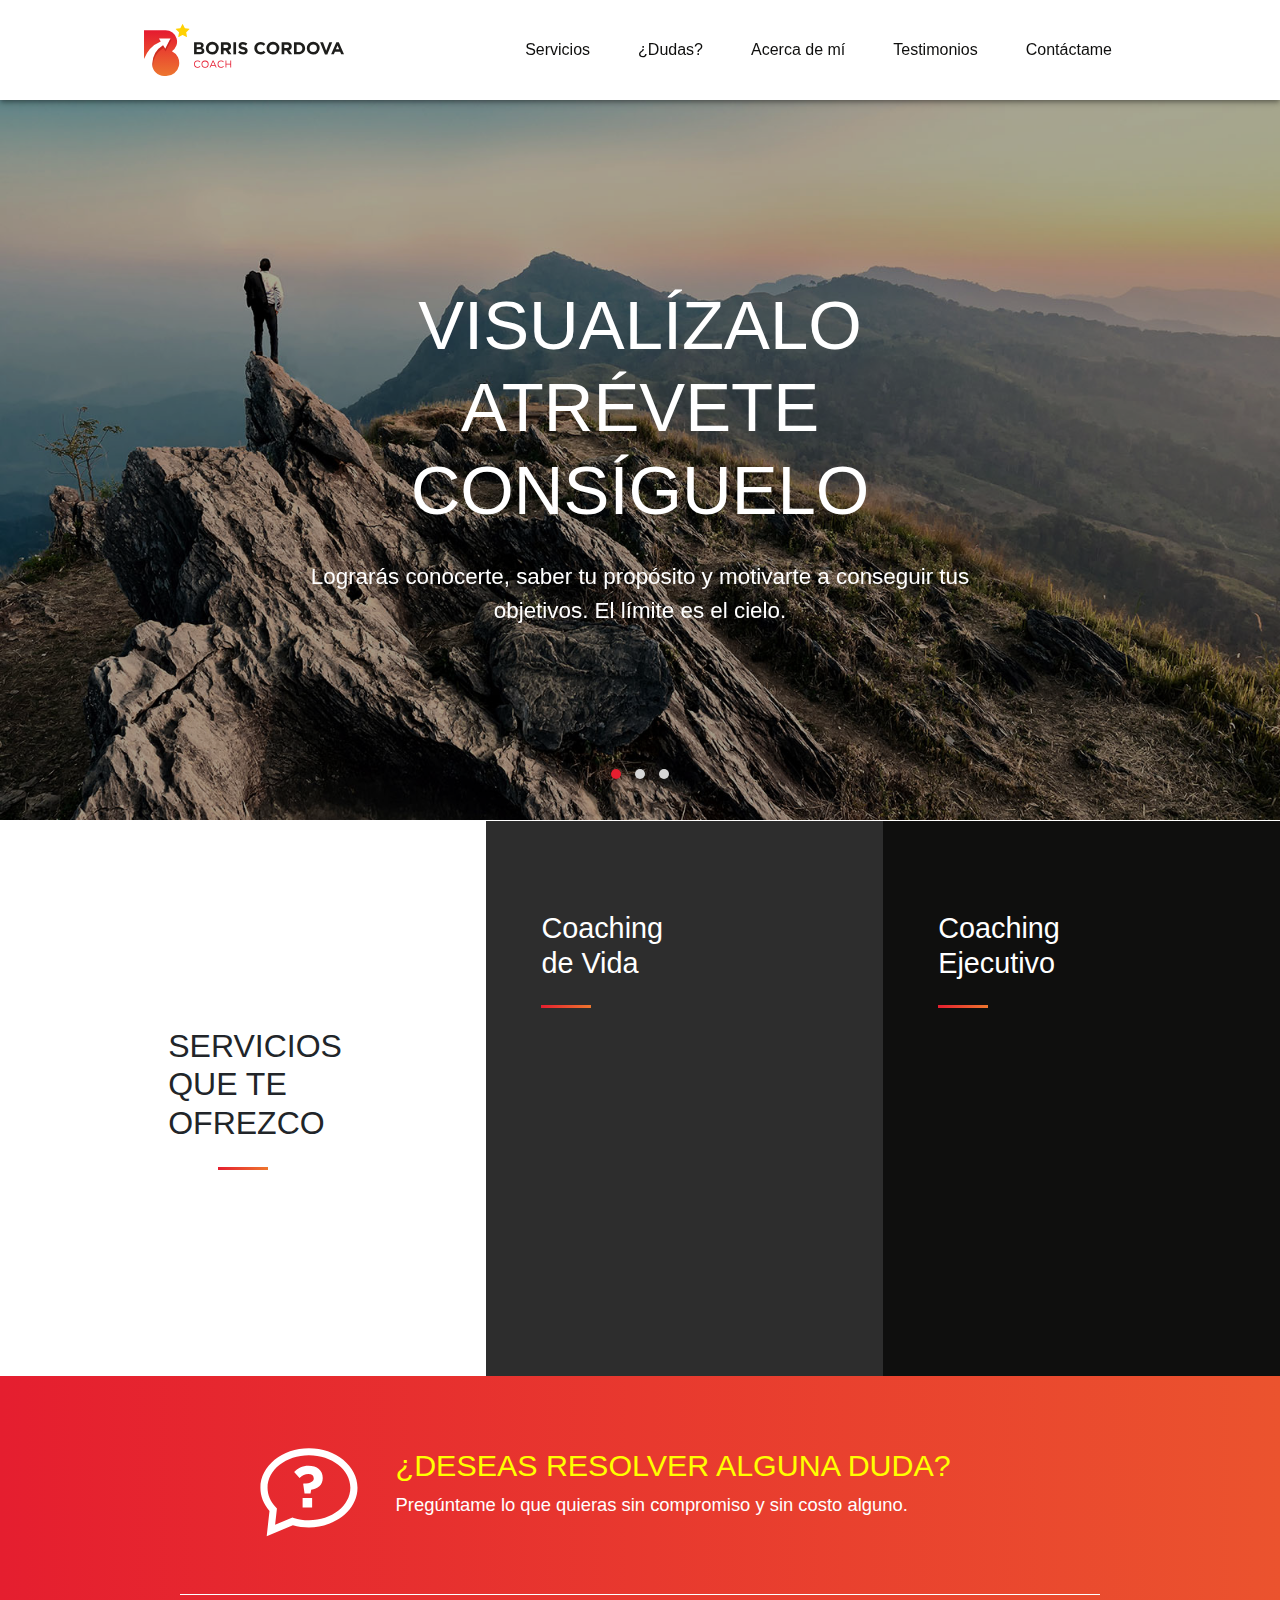
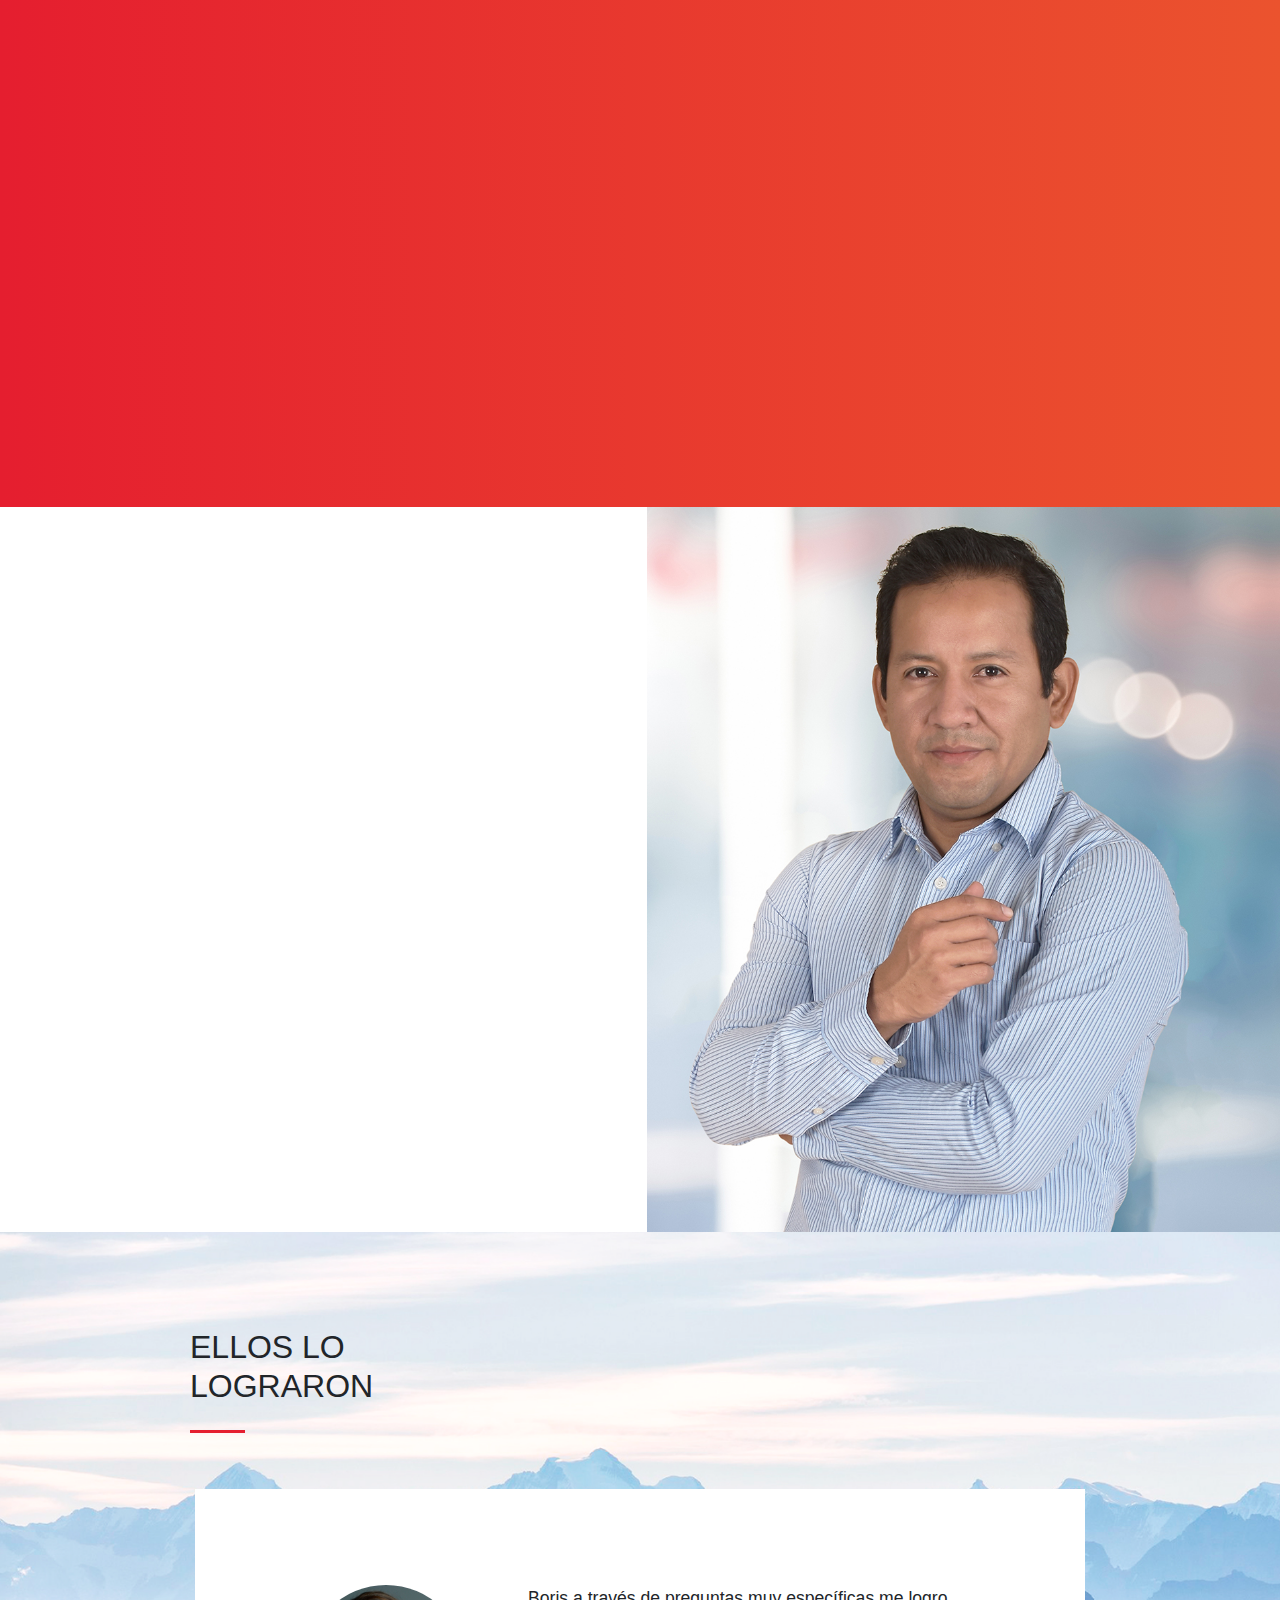
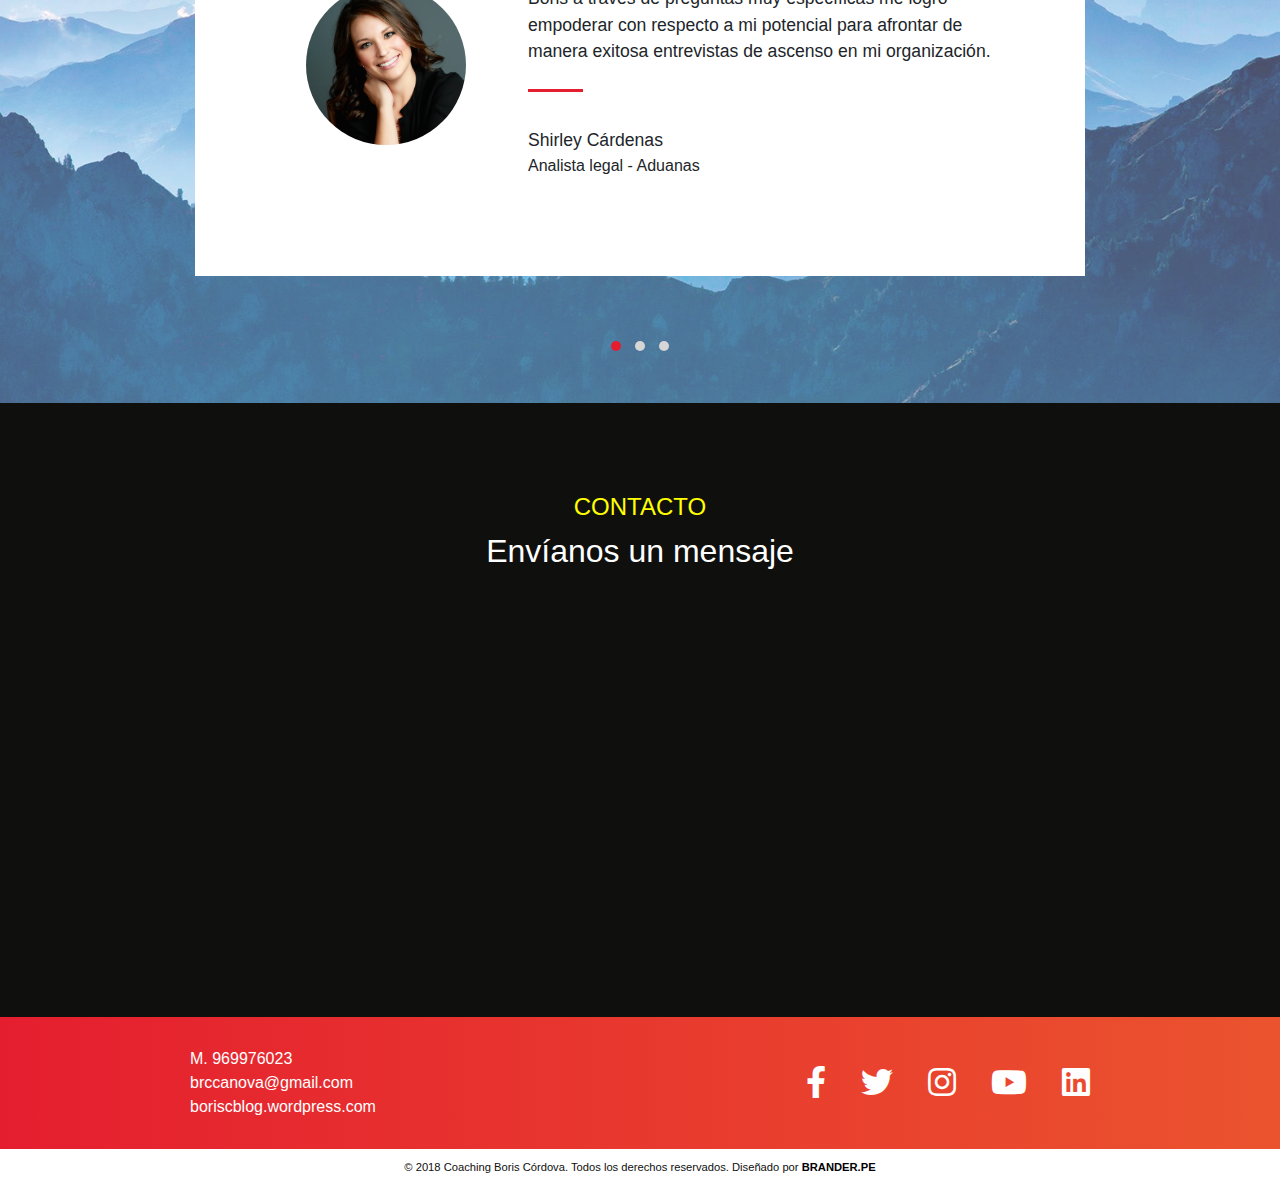
==== index.html @ 33c9b5c5 "Versión inicial" ====
<!DOCTYPE html>
<html lang="es">
<head>
  <meta charset="UTF-8">
  <meta name="viewport" content="width=device-width, initial-scale=1">
  <meta name="author" content="Jorge Luis Vásquez">
  <meta name="description" content="Coaching Personal para potenciar habilidades personales y competencias profesionales" />
  <title>Boris Córdova | Coaching Personal</title>
  <link rel="icon" href="assets/images/icon.png" type="image" sizes="16x16">

  <meta property="og:title" content="Boris Córdova | Coaching Personal">
  <meta property="og:description" content="example description">
  <meta property="og:image" content="https://buscagol.com/public/images/img-social.png">
  <meta property="og:url" content="https://buscagol.com">
  <meta name="twitter:card" content="summary_large_image">
  <meta property="og:site_name" content="Boris Córdova">
  <meta name="twitter:image:alt" content="Plataforma de reservas y administración de establecimientos deportivos Buscagol">

  <link rel="stylesheet" href="assets/bootstrap-4.1.3/css/bootstrap.min.css" rel="stylesheet">
  <link rel="stylesheet" href="https://use.fontawesome.com/releases/v5.4.1/css/all.css">
  <link rel="stylesheet" href="assets/owl-carousel/owl.carousel.min.css">
  <link rel="stylesheet" href="assets/owl-carousel/owl.theme.default.min.css">
  <link rel="stylesheet" href="assets/animate.css">
  <link rel="stylesheet" href="assets/styles.css" rel="stylesheet">
</head>
<body>
  <nav id="menu" class="navbar fixed-top navbar-expand-lg navbar-light">
    <img class="logo" src="assets/images/logo.svg" alt="Boris Córdoba logotipo">
    <button class="navbar-toggler" type="button" data-toggle="collapse" data-target="#navbarSupportedContent" aria-controls="navbarSupportedContent" aria-expanded="false" aria-label="Toggle navigation">
      <div class="nav-ibtn">
        <div class="navicon"></div>
      </div>
    </button>
    <div class="collapse navbar-collapse" id="navbarSupportedContent">
      <ul class="navbar-nav ml-auto">
        <li class="nav-item">
          <a class="nav-link" href="#servicios">Servicios</a>
        </li>
        <li class="nav-item">
          <a class="nav-link" href="#dudas">¿Dudas?</a>
        </li>
        <li class="nav-item">
          <a class="nav-link" href="#acercade">Acerca de mí</a>
        </li>
        <li class="nav-item">
          <a class="nav-link" href="#testimonios">Testimonios</a>
        </li>
        <li class="nav-item">
          <a class="nav-link" href="#contactame">Contáctame</a>
        </li>
      </ul>
    </div>
  </nav>

  <section id="cover">
    <div id="slider" class="owl-carousel owl-theme">
      <div class="item">
        <img src="assets/images/portada_1.jpg" alt="">
        <div class="stext">
          <h1 data-animation-in="slideInDown" data-animation-out="animate-out slideOutUp">VISUALÍZALO
          ATRÉVETE
        CONSÍGUELO</h1>
          <p data-animation-in="slideInRight" data-animation-out="animate-out fadeOut">Lograrás conocerte, saber tu propósito y motivarte a conseguir tus objetivos. El límite es el cielo.</p>
        </div>
      </div>
      <div class="item">
        <img src="assets/images/portada_2.jpg" alt="">
        <div class="stext">
          <h1 data-animation-in="slideInDown" data-animation-out="animate-out slideOutUp">CONÓCETE A TI, DESCUBRE DE LO QUE ERES CAPAZ</h1>
          <p data-animation-in="slideInRight" data-animation-out="animate-out fadeOut">No es quien seas en el interior, son tus actos los que te definen.</p>
        </div>
      </div>
      <div class="item">
        <img src="assets/images/portada_3.jpg" alt="">
        <div class="stext">
          <h1 data-animation-in="slideInDown" data-animation-out="animate-out slideOutUp">DESCUBRE TU SENTIDO Y TODO SERÁ POSIBLE</h1>
          <p data-animation-in="slideInRight" data-animation-out="animate-out fadeOut">Deja de vivir en sueños, deja de vivir en "algún día" y empieza a lograrlo.</p>
        </div>
      </div>
    </div>
  </section>

  <section id="servicios">
    <div class="row services">
      <div class="subsec">
        <h1>SERVICIOS QUE TE OFREZCO</h1>
      </div>
      <div class="subsec bak-gray">
        <h2 class="wow fadeInRight animated" data-wow-delay=".2s">Coaching de Vida</h1>
        <p class="wow fadeIn animated" data-wow-duration="1.2s" data-wow-delay="1.6s">Potenciar tus habilidades personales o el logro de tus objetivos. Hablar con la persona que nos cuesta. Bajar de peso. Iniciar un emprendimiento. Organizarnos mejor. Comunicarnos mejor. Perder el miedo hablar en público. Charlas en temas de coach. Talleres motivacionales.Ponencias de management personal.</p>
      </div>
      <div class="subsec bak-dark">
        <h2 class="wow fadeInRight animated" data-wow-delay=".6s">Coaching Ejecutivo</h1>
        <p class="wow fadeIn animated" data-wow-duration="1.2s" data-wow-delay="1.6s">Potenciar nuestras competencias para lograr ascensos. Conseguir clientes. Iniciar emprendimientos. Mejorar la productividad personal. Charlas en temas de coach. Ponencias de management personal. Talleres motivacionales.</p>
      </div>
    </div>
  </section>

  <section id="dudas">
    <div class="container">
      <div class="sec-header">
        <img src="assets/images/question.svg" alt="question icon">
        <div>
          <h1>¿DESEAS RESOLVER ALGUNA DUDA?</h1>
          <p>Pregúntame lo que quieras sin compromiso y sin costo alguno.</p>
        </div>
      </div>
      <div class="row">
        <div class="col-md-6 col-sm-12 mb-sec wow flipInY animated" data-wow-duration="1.2s" data-wow-delay=".2s">
          <h2>Coaching <span>de Vida</span></h1>
          <div class="text-cont">
            <p>¿Qué objetivos se me están dificultando alcanzar? ¿Cómo el coaching me ayudará a lograrlos?</p>
            <p>¿Sabes cuál es tu propósito? ¿Felicidad y sentido de vida son lo mismo?</p>
            <p>¿Como descubrir mis fortalezas y aprender a usarlas a mi favor?</p>
          </div>
        </div>
        <div class="col-md-6 col-sm-12 pl-sec wow flipInY animated" data-wow-duration="1.2s" data-wow-delay=".6s">
          <h2>Coaching <span>Ejecutivo</span></h1>
          <div class="text-cont">
            <p>¿Estoy en el puesto correcto? ¿Es hora de cambiar de trabajo?</p>
            <p>¿Ser emprendedor es mi opción? Que puedes hacer para lograrlo.</p>
            <p>¿Que limita mi crecimiento? Logra desarrollarte.</p>
          </div>
        </div>
      </div>
    </div>
  </section>

  <section id="acercade">
    <div class="p-info">
      <div class="i-cont">
        <h2 class="wow fadeInRight animated" data-wow-delay=".2s">ACERCA DE MI</h1>
        <p class="wow fadeIn animated" data-wow-duration="1.2s" data-wow-delay="1s">Magíster y psicólogo, especialista en gestión humana. Coach certificado por la Internacional Association of coaching institutes (ICI) y por la Asociación Peruana de Coaching (APCO). Manejo de herramientas de programación neurolinguistica, en procesos de coach de vida (personas) y coaching ejecutivo (empresas). Con 10 años de experiencia gestionando personas y 4 años como formador y consultor, mi principal fortaleza es lograr empoderar a las personas para que se hagan responsables de gestionar sus fortalezas.</p>
        <button class="btn btn-color wow fadeIn animated" data-wow-duration="1.2s" data-wow-delay="1s">Coaching Boris Córdova</button>
      </div>
    </div>
    <div class="p-image">
      <img src="assets/images/boris_cordova.jpg" alt="Boris Córdoba">
    </div>
  </section>

  <section id="testimonios">
    <div class="t-title">
      <h1>ELLOS LO LOGRARON</h1>
    </div>
    <div class="t-cont">
      <div id="clients" class="owl-carousel owl-theme">
        <div class="item">
          <div class="col-md-4">
            <img src="assets/images/shirley-cardenas.png" alt="client 1">
          </div>
          <div class="col-md-8">
            <p class="description">Boris a través de preguntas muy específicas me logro empoderar con respecto a mi potencial para afrontar de manera exitosa entrevistas de ascenso en mi organización.</p>
            <p class="name">Shirley Cárdenas</p>
            <span>Analista legal - Aduanas</span>
          </div>
        </div>
        <div class="item">
          <div class="col-md-4">
            <img src="assets/images/hugo-rojas.png" alt="client 2">
          </div>
          <div class="col-md-8">
            <p class="description">Boris logró a través de herramientas muy específicas desbloquear mi potencial de desempeño. Logré en poco tiempo mejorar el clima laboral de mi área, mis indicadores de desempeño lo que me dio estabilidad y la posibilidad de ascender en mi empresa.</p>
            <p class="name">Hugo Rojas</p>
            <span>Jefe de Almacén - Promart</span>
          </div>
        </div>
        <div class="item">
          <div class="col-md-4">
            <img src="assets/images/lucero-flores.png" alt="client 3">
          </div>
          <div class="col-md-8">
            <p class="description">Boris me ayudó a continuar con mi vida en un momento que estaba detenida y en la que ya no encontraba un sentido. Ahora soy una persona realizada y satisfecha con lo que vive y con lo que logra.</p>
            <p class="name">Lucero Flores</p>
            <span>Cliente de coaching</span>
          </div>
        </div>
      </div>
    </div>
  </section>

  <section id="contactame">
    <div class="container">
      <h1>CONTACTO</h1>
      <p class="subtitle">Envíanos un mensaje</p>
      <form id="contactForm" autocomplete="off" class="wow flipInY animated" data-wow-duration="1.2s" data-wow-delay=".2s">
        <div class="row">
          <div class="col-md-6 col-sm-12">
            <div class="form-group">
              <input type="email" class="form-control" id="names" name="names" placeholder="Nombres">
            </div>
          </div>
          <div class="col-md-6 col-sm-12">
            <div class="form-group">
              <input type="email" class="form-control" id="email" name="email" placeholder="Correo">
            </div>
          </div>
          <div class="col-md-12">
            <div class="form-group">
              <textarea class="form-control" id="message" placeholder="Mensaje" rows="3"></textarea>
            </div>
          </div>
          <div class="col-sm-12 form-footer">
            <button type="submit" class="btn btn-color baction">Enviar</button>
          </div>
        </div>
      </form>
    </div>
  </section>

  <footer class="footer">
    <div class="container">
      <div class="row">
        <div class="col-md-6 col-sm-12 f-info">
          <p>M. <a href="tel:+51969976023">969976023</a></p>
          <p><a href="mailto:brccanova@gmail.com">brccanova@gmail.com</a></p>
          <p><a href="https://boriscblog.wordpress.com/">boriscblog.wordpress.com</a></p>
        </div>
        <div class="col-md-6 col-sm-12 scont">
          <ul class="f-social">
            <li class="baction"><a href="https://www.facebook.com/Coach-Boris-Cordova-342481046324899/?modal=admin_todo_tour"><i class="fab fa-facebook-f"></i></a></li>
            <li class="baction"><a href=""><i class="fab fa-twitter"></i></a></li>
            <li class="baction"><a href=""><i class="fab fa-instagram"></i></a></li>
            <li class="baction"><a href="https://www.youtube.com/user/brccanova"><i class="fab fa-youtube"></i></a></li>
            <li class="baction"><a href="http://linkedin.com/in/boriscc"><i class="fab fa-linkedin"></i></a></li>
          </ul>
        </div>
      </div>
    </div>
    <div class="copyright">
      <span>© 2018 Coaching Boris Córdova. Todos los derechos reservados. Diseñado por <a href="https://www.facebook.com/brander.pe/?ref=bookmarks">BRANDER.PE</a></span>
    </div>
  </footer>
    
  <script src="assets/jquery-3.3.1.min.js"></script>
  <script src="assets/bootstrap-4.1.3/js/bootstrap.min.js"></script>
  <script src="assets/owl-carousel/owl.carousel.min.js"></script>
  <script src="assets/wow/wow.min.js"></script>
  <script src="assets/main.js"></script>
</body>
</html>
---- assets/styles.css ----
:root {
  --primary: #e51e2f;
  --secundary: #eb532e;
  --emphasis: #ffff00;
  --gray: #2d2d2d;
  --dark: #0f0f0e;
}

body {
	position: relative;
}

button:focus {
	outline: none;
}

.btn:focus {
	box-shadow: none;
}

.navbar {
	padding: 1.5em 1.5em;
	background-color: #FFF;
	-webkit-box-shadow: 0 4px 5px 0 rgba(0,0,0,0.14), 0 1px 10px 0 rgba(0,0,0,0.12), 0 2px 4px -1px rgba(0,0,0,0.3);
    box-shadow: 0 4px 5px 0 rgba(0,0,0,0.14), 0 1px 10px 0 rgba(0,0,0,0.12), 0 2px 4px -1px rgba(0,0,0,0.3);
}

.navbar .logo {
	width: 130px;
	height: auto;
}

.navbar-nav {
	margin-top: 1em;
	text-align: center;
}

.navbar-light .navbar-nav .nav-link {
    color: var(--dark);
}

.navbar-light .navbar-nav .nav-link:hover,
.navbar-light .navbar-nav .nav-link.active {
	color: var(--primary);
}

.nav-link {
	padding: 1rem;
}

/* Menu icon */

.navbar-light .navbar-toggler {
	padding: 0;
	border-color: transparent;
}

.navbar-light .navbar-toggler:focus {
	outline: none;
}

.nav-ibtn {
	display: inline-block;
  	position: relative;
  	padding: 10px 0;
  	border-radius: 50%;
  	cursor: pointer;
  	user-select: none;
  	transition: 0.25s;
  	-webkit-transform: translateY(0.65);
	-moz-transform: translateY(0.65);
	-o-transform: translateY(0.65);
	transform: scale(0.65);
  	z-index: 110;
}

.nav-ibtn .navicon:before, .nav-ibtn .navicon:after {
  transition: 0.25s;
}
.nav-ibtn:hover {
  transition: 0.5s;
}
.nav-ibtn:hover .navicon:before, .nav-ibtn:hover .navicon:after {
  transition: 0.25s;
}
.nav-ibtn:hover .navicon:before {
  top: .825rem;
}
.nav-ibtn:hover .navicon:after {
  top: -.825rem;
}

.navicon {
  position: relative;
  width: 2.5em;
  height: .3125rem;
  background: #616161;
  transition: 0.5s;
}
.navicon:before, .navicon:after {
  display: block;
  content: "";
  height: .3125rem;
  width: 100%;
  background: #616161;
  position: absolute;
  transition: 0.5s 0.25s;
}
.navicon:before {
  top: .825rem;
}
.navicon:after {
  top: -.825rem;
}

.open:not(.steps) .navicon:before,
.open:not(.steps) .navicon:after {
  top: 0 !important;
}

.open .navicon:before,
.open .navicon:after {
  transition: 0.5s;
}

.open .navicon {
  background: transparent;
}

.open .navicon:before {
  transform: rotate(-45deg);
}

.open .navicon:after {
  transform: rotate(45deg);
}

.sec-title {
	text-align: center;
}

/* Slider */

#cover {
	margin-top: 5em;
}

#cover .owl-carousel .owl-stage {
	background-color: var(--dark);
}

.item > img {
    filter: brightness(65%);
}

.item > .stext {
    position: absolute;
    right: 15%;
    bottom: 21%;
    left: 15%;
    z-index: 10;
    padding-top: 20px;
    padding-bottom: 20px;
    color: #fff;
    text-align: center;
}

.item > .stext h1 {
	font-size: 1.7em;
	width: 250px;
	margin: 0 auto;
}

.item > .stext p {
	display: none;
}

/* Services */

.sec-title > h1 {
	padding: 0 2em;
	font-size: 1.8em;
}
.services {
    margin-right: 0;
    margin-left: 0;
}

.services .subsec {
	padding: 60px 40px;
}

.services > .subsec:nth-child(1) {
	width: 100%;
	padding: 40px;
}

.services > .subsec:nth-child(2) {
	width: 100%;
	color: #FFF;
	background-color: var(--gray);
}

.services > .subsec:nth-child(3) {
	width: 100%;
	color: #FFF;
	background-color: var(--dark);
}

.subsec h1 {
	font-size: 1.7em;
	text-align: center;
}

.subsec h2 {
	font-size: 1.5em;
	text-align: center;
}

.subsec h1:after,
.subsec h2:after {
	content: '';
	display: block;
	width: 55px;
	height: 3px;
	margin: 0 auto;
	margin-top: 25px;
	background-image: linear-gradient(to right, #e51e2f, #ee762e);
}

.subsec p {
	text-align: justify;
	margin-top: 35px;
}

/* questions */

#dudas {
	background-image: linear-gradient(to right, #e51e2f, #eb532e);
	color: #FFF;
}

#dudas .container {
	padding: 60px 40px;
}

.mb-sec {
	margin-bottom: 4.5em;
}

#dudas h2 {
	text-align: center;
	font-size: 1.5em;
	margin-bottom: 35px;
}

#dudas h2:after {
	content: '';
	display: block;
	width: 55px;
	height: 3px;
	margin: 0 auto;
	margin-top: 20px;
	background-color: var(--emphasis);
}

#dudas .sec-header {
	margin-bottom: 4.5em;
	align-items: center;
	justify-content: center;
}

#dudas .sec-header img {
	width: 110px;
	display: none;
}

#dudas .text-cont {
	text-align: justify;
}

#dudas .sec-header {
	display: flex;
    -ms-flex-wrap: wrap;
    flex-wrap: wrap;
}

#dudas .sec-header:after {
	content: '';
	display: block;
	width: 100%;
	height: 1px;
	margin: 0 auto;
	margin-top: 2em;
	background-color: #FFF;
}

#dudas .sec-header h1 {
	color: var(--emphasis);
	font-size: 1.7em;
	text-align: center;
}

#dudas .sec-header p{
	text-align: center;
}

/* About */

#acercade {
	display: block;
}

#acercade > div {
	width: 100%
}

.p-info {
	display: block;
	padding: 60px 40px;
	text-align: center;
}

.p-info h2 {
	font-size: 1.5em;
	margin-bottom: 1.5em;
}

.p-info h2:after {
    content: '';
    display: block;
    width: 55px;
    height: 3px;
    margin: 0 auto;
    margin-top: 25px;
    background-color: #e51e2f;
}

.p-info p {
	text-align: justify;
}

.btn-color {
	color: white;
	margin-top: 2em;
	border-radius: 0;
	background-image: linear-gradient(to right, #e51a2f, #ec652e);
	-webkit-box-shadow: 0 4px 5px 0 rgba(0,0,0,0.14), 0 1px 10px 0 rgba(0,0,0,0.12), 0 2px 4px -1px rgba(0,0,0,0.3);
    box-shadow: 0 4px 5px 0 rgba(0,0,0,0.14), 0 1px 10px 0 rgba(0,0,0,0.12), 0 2px 4px -1px rgba(0,0,0,0.3);
}

.p-image img{
	width: 100%;
	height: auto;
}

/* Testimonials */

#testimonios {
	background-image: url(images/fondo-testigos.png);
	background-size: cover;
}

#testimonios .t-title {
	max-width: 900px;
	margin: 0 auto;
}

#testimonios h1 {
	text-align: center;
	font-size: 1.5em;
	margin-bottom: 1.5em;
	padding-top: 2.5em;
}

#testimonios h1:after {
    content: '';
    display: block;
    width: 55px;
    height: 3px;
    margin: 0 auto;
    margin-top: 25px;
    background-color: #e51e2f;
}

#testimonios .t-cont{
	display: flex;
	max-width: 950px;
	padding: .5em 0 2.5em;
	margin: 0 10px;
}

#testimonios .owl-carousel .item {
	padding: 3em 2em;
	background-color: #FFF;
	text-align: center;
}

#testimonios .owl-carousel .item img {
	width: 150px;
	margin: 0 auto;
	border-radius: 50%;
	margin-bottom: 35px;
}

#testimonios .owl-carousel .item .description {
	text-align: justify;
	margin-bottom: 35px;
}

#testimonios .owl-carousel .item .name {
	font-weight: bold;
	margin-bottom: 0;
}

#testimonios .owl-carousel .item .description:after {
    content: '';
    display: block;
    width: 55px;
    height: 3px;
    margin: 0 auto;
    margin-top: 25px;
    background-color: #e51e2f;
}

.owl-theme .owl-dots .owl-dot.active span {
    background: var(--primary)
}

/* Contact */

#contactame {
	background-color: var(--dark);
	color: white;
}

#contactame .container {
	max-width: 900px;
	padding: 60px 40px;
}

#contactame h1 {
	color: var(--emphasis);
	font-size: 1.5em;
	text-align: center;
	margin-bottom: 15px;
}

#contactame .subtitle {
	text-align: center;
	font-size: 1.5em;
}

#contactForm {
	margin-top: 2em;
}

.form-footer {
	text-align: center;
}

.form-footer [type="submit"] {
	font-size: 1.2em;
	width: 150px;
}

.form-control {
  font-size: 1.1em;
  padding-left: 0;
  border: none;
  background-color: transparent;
  border-bottom: solid 1px #FFF;
  border-radius: 0;
  color: #FFF;
}

.form-control:focus {
  background-color: transparent;
  border-color: #BDBDBD;
  box-shadow: none;
  color: #FFF;
}

.form-group {
  margin-bottom: 1.5rem;
}

.form-group:after {
  content: "";
  display: block;
  width: 100%;
  height: 2px;
  margin-top: -1px;
  background: linear-gradient(to right, #e51e2f , #ee762e);
  -moz-transform: scaleX(0);
  -ms-transform: scaleX(0);
  -o-transform: scaleX(0);
  -webkit-transform: scaleX(0);
  transform: scaleX(0);
  -moz-transition: 0.25s ease-in;
  -o-transition: 0.25s ease-in;
  -webkit-transition: 0.25s ease-in;
  transition: 0.25s ease-in;
}

.form-group.focused:after {
  -moz-transform: scaleX(1);
  -ms-transform: scaleX(1);
  -o-transform: scaleX(1);
  -webkit-transform: scaleX(1);
  transform: scaleX(1);
}

.form-control::-webkit-input-placeholder { /* Chrome/Opera/Safari */
  color: #9E9E9E;
}

.form-control::-moz-placeholder { /* Firefox 19+ */
  color: #9E9E9E;
}

.form-control:-ms-input-placeholder { /* IE 10+ */
  color: #9E9E9E;
}

.form-control:-moz-placeholder { /* Firefox 18- */
  color: #9E9E9E;
}

.form-control::placeholder {
  color: #9E9E9E;
}

/* Footer */

.footer {
	background: linear-gradient(to right, #e51e2f , #eb532e);
	color: #FFF;
}

.footer .container {
	max-width: 900px;
}

.footer .f-info {
	text-align: center;
	padding: 30px 40px;
}

.f-info > p {
	margin-bottom: 0;
}

.f-info > p > a {
	color: #FFF;
}

.footer .f-social {
	margin: 0;
	padding: 0 30px 40px;
	list-style: none;
	display: flex;
	justify-content: center;
	font-size: 2em;
}

.f-social li {
	margin-left: 35px;
}

.f-social li > a {
	color: #FFF;
}

.f-social li:nth-child(1) {
	margin-left: 0;
}

.footer .copyright {
	background-color: #FFF;
	color: var(--dark);
	font-size: .7em;
	text-align: center;
	padding: 10px 40px;
}

.copyright a {
	font-weight: bold;
	color: #000;
}

/* baction */

.baction {
	transition: all .4s;
}

.baction[type="submit"]:hover {
	transform: scale(1.15);
}

.baction:hover {
	transform: scale(1.4);
}

/* Responsive */

@media (min-width: 768px) {
	.navbar {
		padding: 1.5em 3.5em;
	}

	.navbar-nav {
		text-align: right;
	}

	/* Slider */

	#cover .owl-theme .owl-nav.disabled+.owl-dots {
        position: relative;
	    margin-top: -56px;
	    padding-bottom: 30px;
	    z-index: 1000;
	}

	.item > .stext {
	    bottom: 24%;
	}

	.item > .stext h1 {
		font-size: 2.8em;
		width: 420px;
		margin-bottom: .4em;
	}

	.item > .stext p {
		display: block;
		width: 500px;
		font-size: 1.1em;
		margin:0 auto;
	}

	/* Services */

	.services .subsec {
	    margin-right: 0;
    	margin-left: 0;
    	padding: 90px 55px;
	}

	.services > .subsec:nth-child(1) {
		width: 100%;
		padding: 40px;
	}

	.services > .subsec:nth-child(2) {
		width: 50%;
	}

	.services > .subsec:nth-child(3) {
		width: 50%;
	}

	.subsec h1 {
		margin: 0 auto;
		font-size: 2em;
		text-align: center;
	}

	.subsec h2 {
		width: 140px;
		font-size: 1.8em;
		text-align: left;
	}

	.subsec h1:after {
		width: 50px;
		margin: 0 auto;
		margin-top: 25px;
	}

	.subsec h2:after {
		width: 50px;
		margin: 25px auto 0 0;
	}

	.subsec p {
		font-size: 1.05em;
	}

	/* Questions */

	.mb-sec {
		margin-bottom: 1em;
	}

	#dudas .container {
	    padding: 60px 110px;
	}

	#dudas .sec-header h1 {
		font-size: 1.9em;
	}

	#dudas .sec-header p{
		font-size: 1.15em;
	}

	.pl-sec {
		padding-left: 0;
	}

	#dudas h2 {
		text-align: left;
		font-size: 1.7em;
		max-width: 125px;
	}

	#dudas h2 > span {
		color: var(--emphasis);
	}

	#dudas h2:after {
		width: 48px;
		margin: 0;
		margin-top: 20px;
	}

	#dudas .sec-header {
		justify-content: flex-start;
	}

	#dudas .sec-header:after {
		margin-top: 3em;
	}

	#dudas .text-cont {
		max-width: 85%;
		font-size: 1.15em;
	}

	.pl-sec {
		padding-left: 2.5em;
		padding-right: 0;
	}

	/* testimonials*/

	#testimonios .t-cont{
		margin: 0 auto;
	}

	#testimonios h1 {
		text-align: left;
		font-size: 2em;
		width: 170px;
		padding-top: 3em;
	}

	#testimonios h1:after {
	    margin: 0;
	    margin-top: 25px;
	}

	#testimonios .owl-carousel .item {
		display: flex;
		padding: 6em 4em;
		text-align: left;
	}

	#testimonios .owl-carousel .item img {
		width: 160px;
	}

	#testimonios .owl-carousel .item .description {
		text-align: left;
		font-size: 1.1em;
	}

	#testimonios .owl-carousel .item .description:after {
	    margin: 0;
	    margin-top: 25px;
	}

	#testimonios .owl-carousel .item .name {
		font-size: 1.1em;
		font-weight: normal;
	}

	/* Contact */
	#contactame .container {
		padding: 90px 40px;
	}

	#contactame h1 {
		margin-bottom: 5px;
	}

	#contactame .subtitle {
		font-size: 2em;
	}

	#contactForm {
		margin-top: 5em;
	}

	.form-footer {
		text-align: right;
	}

	.form-control {
	  font-size: 1.25em;
	}

	/* footer */
	.footer .f-info {
		text-align: left;
		padding: 30px 0;
	}

	.footer .scont {
		display: flex;
		align-items: center;
		justify-content: flex-end;
		padding: 0;
	}

	.footer .f-social {
		padding: 0;
	}
}

@media (min-width: 992px) {
	.navbar {
		padding: 2em 7em;
	}
	
	.navbar .logo {
		width: 200px;
	}

	.navbar-nav {
		margin-top: 0;
		text-align: center;
	}

	.navbar-expand-lg .navbar-nav .nav-link {
	    padding-right: 1rem;
	    padding-left: 1rem;
	}

	.nav-link {
	    padding: .5rem 1rem;
	}

	/*Slider*/

	#cover {
		margin-top: 6.25em;
	}

	.item > .stext {
	    bottom: 24%;
	}

	.item > .stext h1 {
		font-size: 4.3em;
		width: 700px;
		margin-bottom: .4em;
	}

	.item > .stext p {
		width: 700px;
		font-size: 1.4em;
	}

	/* Services */

	.subsec h1 {
		width: 150px;
		text-align: left;
	}

	.services > .subsec:nth-child(1) {
	    display: flex;
	    align-items: center;
	    justify-content: center;
		width: 38%;
	}

	.services > .subsec:nth-child(2) {
		width: 31%;
	}

	.services > .subsec:nth-child(3) {
		width: 31%;
	}

	/* Questions */
	
	#dudas .text-cont {
		max-width: 78%;
		font-size: 1.15em;
	}

	.pl-sec {
		padding-left: 4em;
	}

	#dudas .sec-header img {
		display: block;
		margin-right: 2em;
		margin-left: 8%;
	}

	#dudas .sec-header h1 {
		text-align: left;
	}

	#dudas .sec-header p{
		text-align: left;
	}

	/* About */
	#acercade {
		display: flex;
	}

	#acercade > div {
		width: 60%
	}

	.p-info {
		display: flex;
		justify-content: flex-end;
		align-items: center;
		text-align: left;
	}

	.i-cont {
		width: 70%;
	}

	.p-info h2 {
		font-size: 2em;
		max-width: 120px;
	}

	.p-info h2:after {
	    margin: 0;
	    margin-top: 25px;
	}

	.p-info p {
		text-align: left;
		font-size: 1.1em;
		margin-right: 2em;
	}

	.p-image {
		overflow: hidden;
	}

	.p-image img{
		width: auto;
		height: 725px;
	}
}

@media (min-width: 1200px) {
	.navbar {
		padding: 1.5em 9em;
	}

	.navbar-expand-lg .navbar-nav .nav-link {
	    padding-right: 1.5rem;
	    padding-left: 1.5rem;
	}

	/* Slider */

	.item > .stext {
	    bottom: 24%;
	}
}
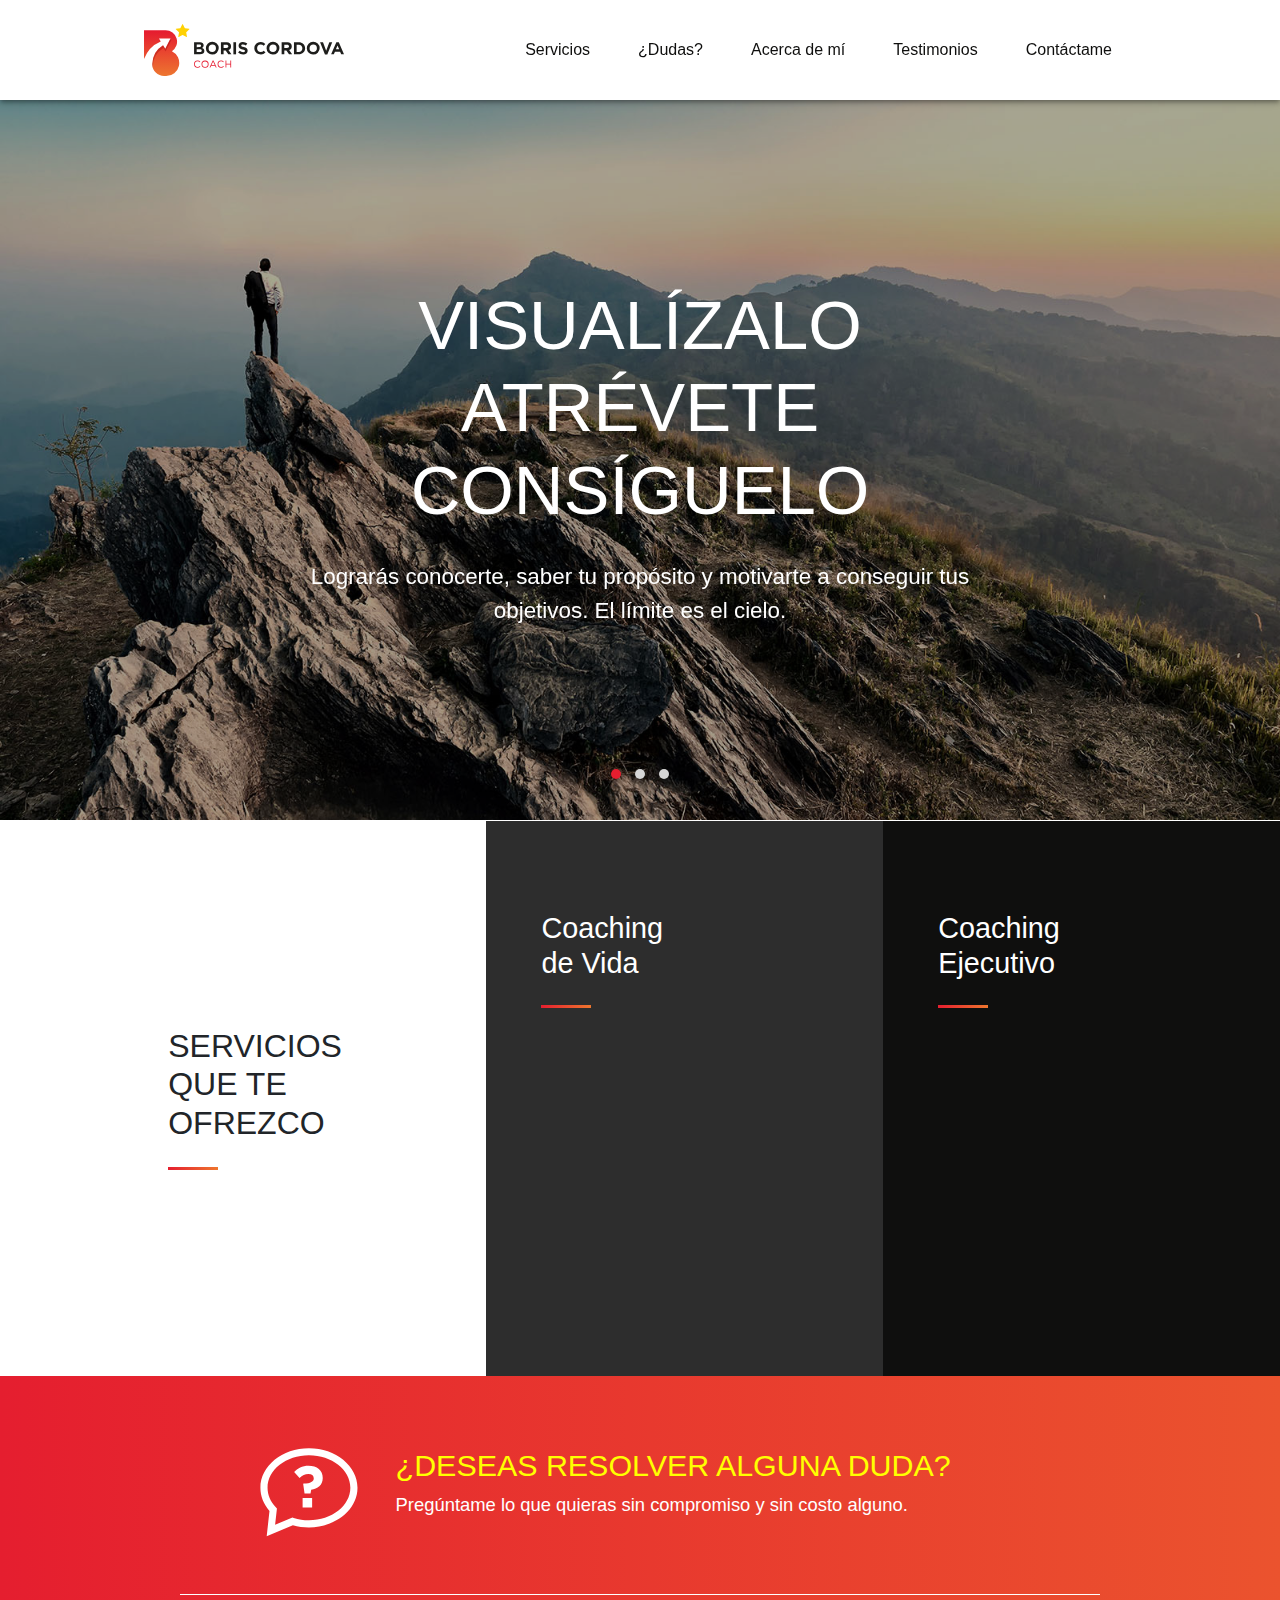
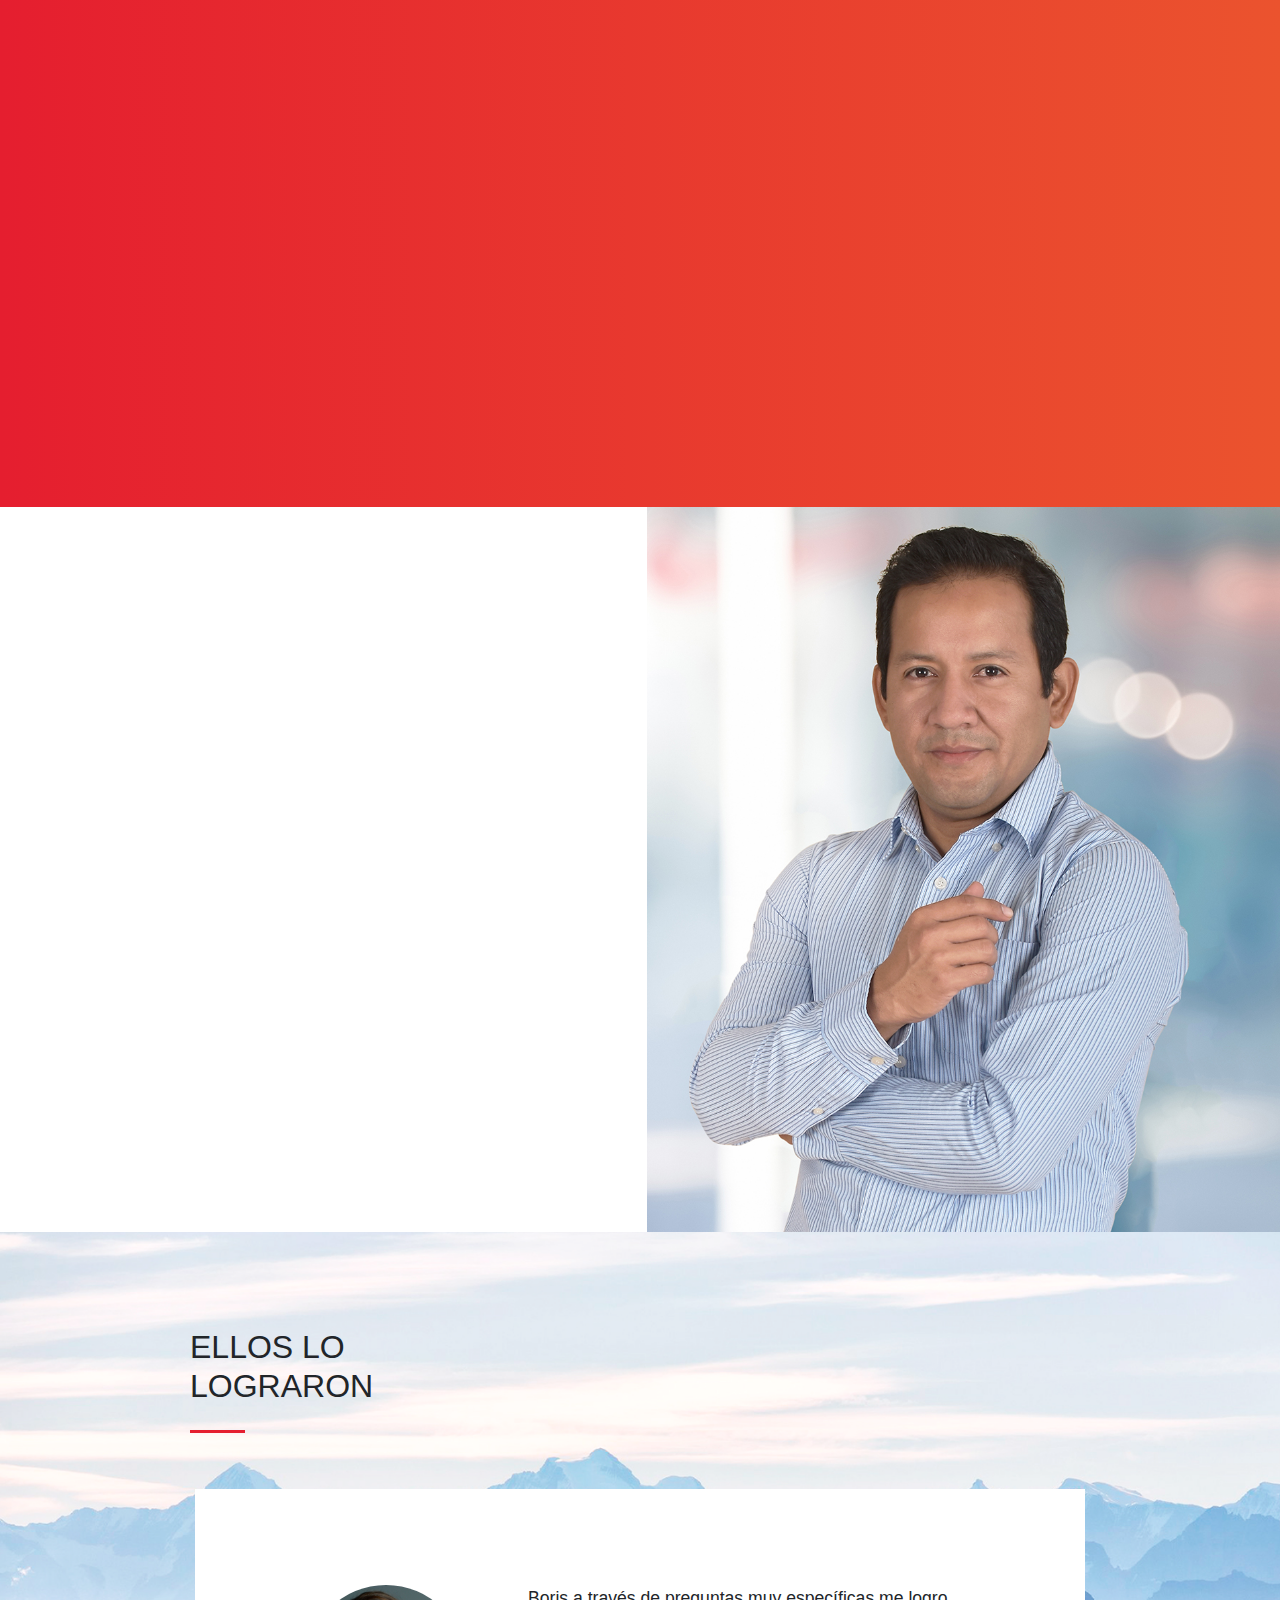
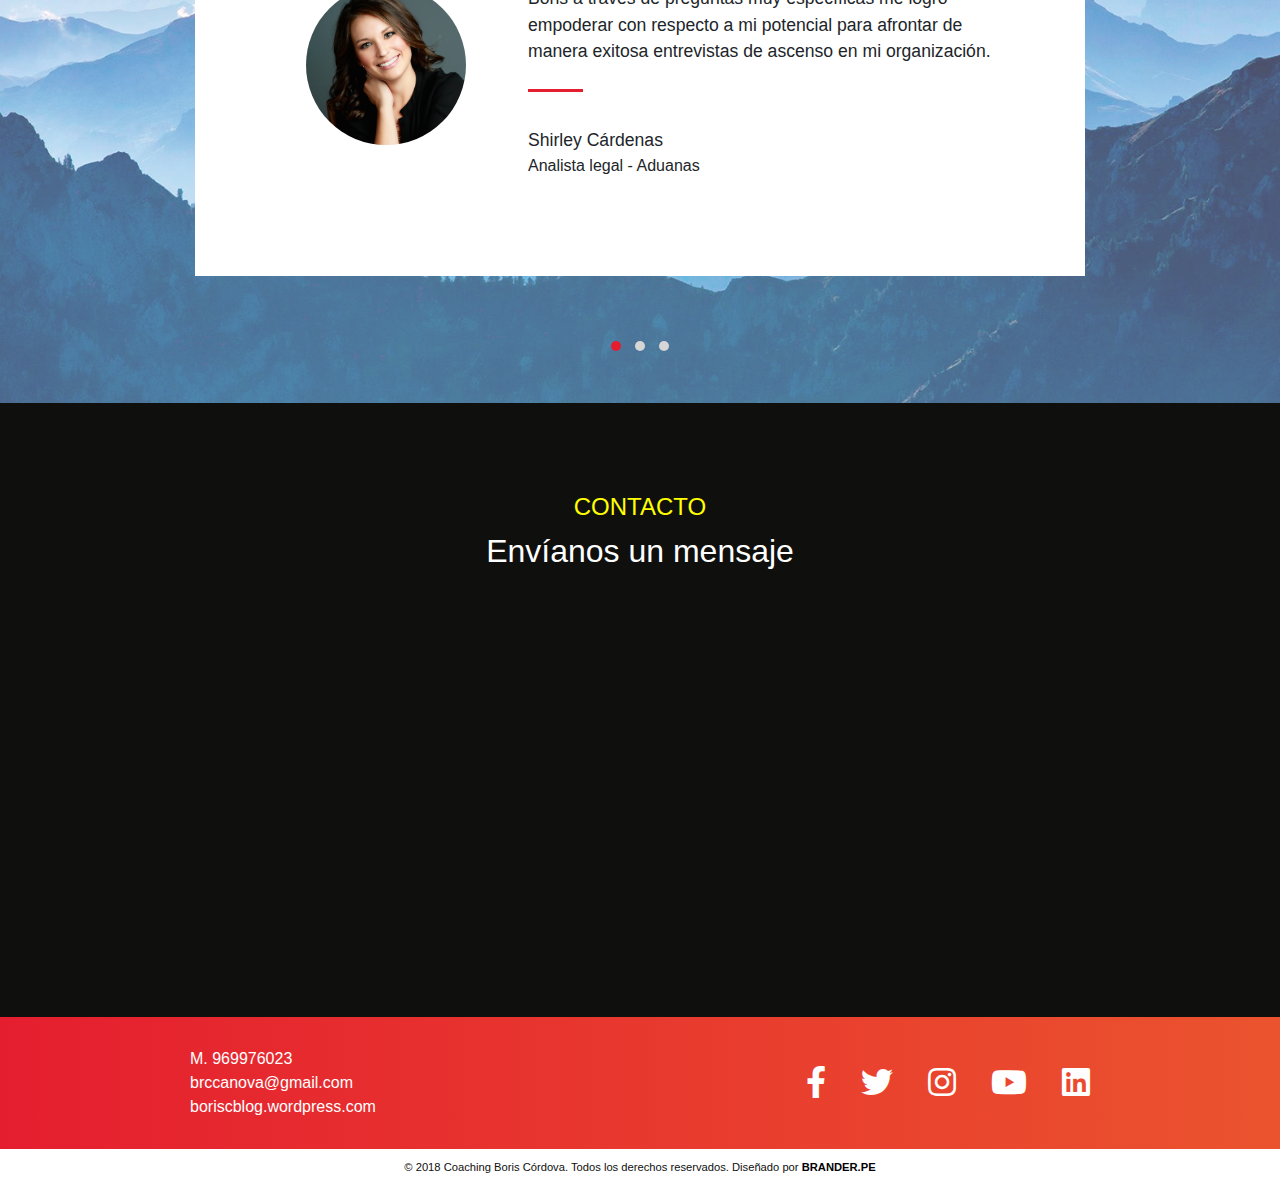
==== commit 35b994de: "Antualización links" ====
--- a/index.html
+++ b/index.html
@@ -6,7 +6,7 @@
   <meta name="author" content="Jorge Luis Vásquez">
   <meta name="description" content="Coaching Personal para potenciar habilidades personales y competencias profesionales" />
   <title>Boris Córdova | Coaching Personal</title>
-  <link rel="icon" href="assets/images/icon.png" type="image" sizes="16x16">
+  <link rel="icon" href="assets/images/logo_icon.png" type="image" sizes="16x16">
 
   <meta property="og:title" content="Boris Córdova | Coaching Personal">
   <meta property="og:description" content="example description">
--- a/assets/styles.css
+++ b/assets/styles.css
@@ -184,10 +184,14 @@
 .services {
     margin-right: 0;
     margin-left: 0;
+    background-color: var(--dark);
 }
 
 .services .subsec {
 	padding: 60px 40px;
+	background-color: #FFF;
+	transition: all .4s;
+	z-index: 100;
 }
 
 .services > .subsec:nth-child(1) {
@@ -199,12 +203,28 @@
 	width: 100%;
 	color: #FFF;
 	background-color: var(--gray);
+	cursor: pointer;
+}
+
+.services > .subsec:nth-child(2):hover {
+	transform: scale(1.05);
+    -webkit-box-shadow: 0 4px 5px 0 rgba(0,0,0,0.14), 0 1px 10px 0 rgba(0,0,0,0.12), 0 2px 4px -1px rgba(0,0,0,0.3);
+    box-shadow: 0 4px 5px 0 rgba(0,0,0,0.14), 0 1px 10px 0 rgba(0,0,0,0.12), 0 2px 4px -1px rgba(0,0,0,0.3);
+	z-index: 200;
 }
 
 .services > .subsec:nth-child(3) {
 	width: 100%;
 	color: #FFF;
 	background-color: var(--dark);
+	cursor: pointer;
+}
+
+.services > .subsec:nth-child(3):hover {
+	transform: scale(1.05);
+	-webkit-box-shadow: 0 4px 5px 0 rgba(0,0,0,0.14), 0 1px 10px 0 rgba(0,0,0,0.12), 0 2px 4px -1px rgba(0,0,0,0.3);
+    box-shadow: 0 4px 5px 0 rgba(0,0,0,0.14), 0 1px 10px 0 rgba(0,0,0,0.12), 0 2px 4px -1px rgba(0,0,0,0.3);
+	z-index: 200;
 }
 
 .subsec h1 {
@@ -277,6 +297,16 @@
 
 #dudas .text-cont {
 	text-align: justify;
+}
+
+#dudas .text-cont p {
+	cursor: pointer;
+	transition: all .4s;
+}
+
+#dudas .text-cont p:hover {
+	transform: scale(1.05);
+	text-shadow: 2px 2px 2px rgba(0,0,0,.6);
 }
 
 #dudas .sec-header {
@@ -675,7 +705,7 @@
 
 	.subsec h1:after {
 		width: 50px;
-		margin: 0 auto;
+		margin: 0;
 		margin-top: 25px;
 	}
 
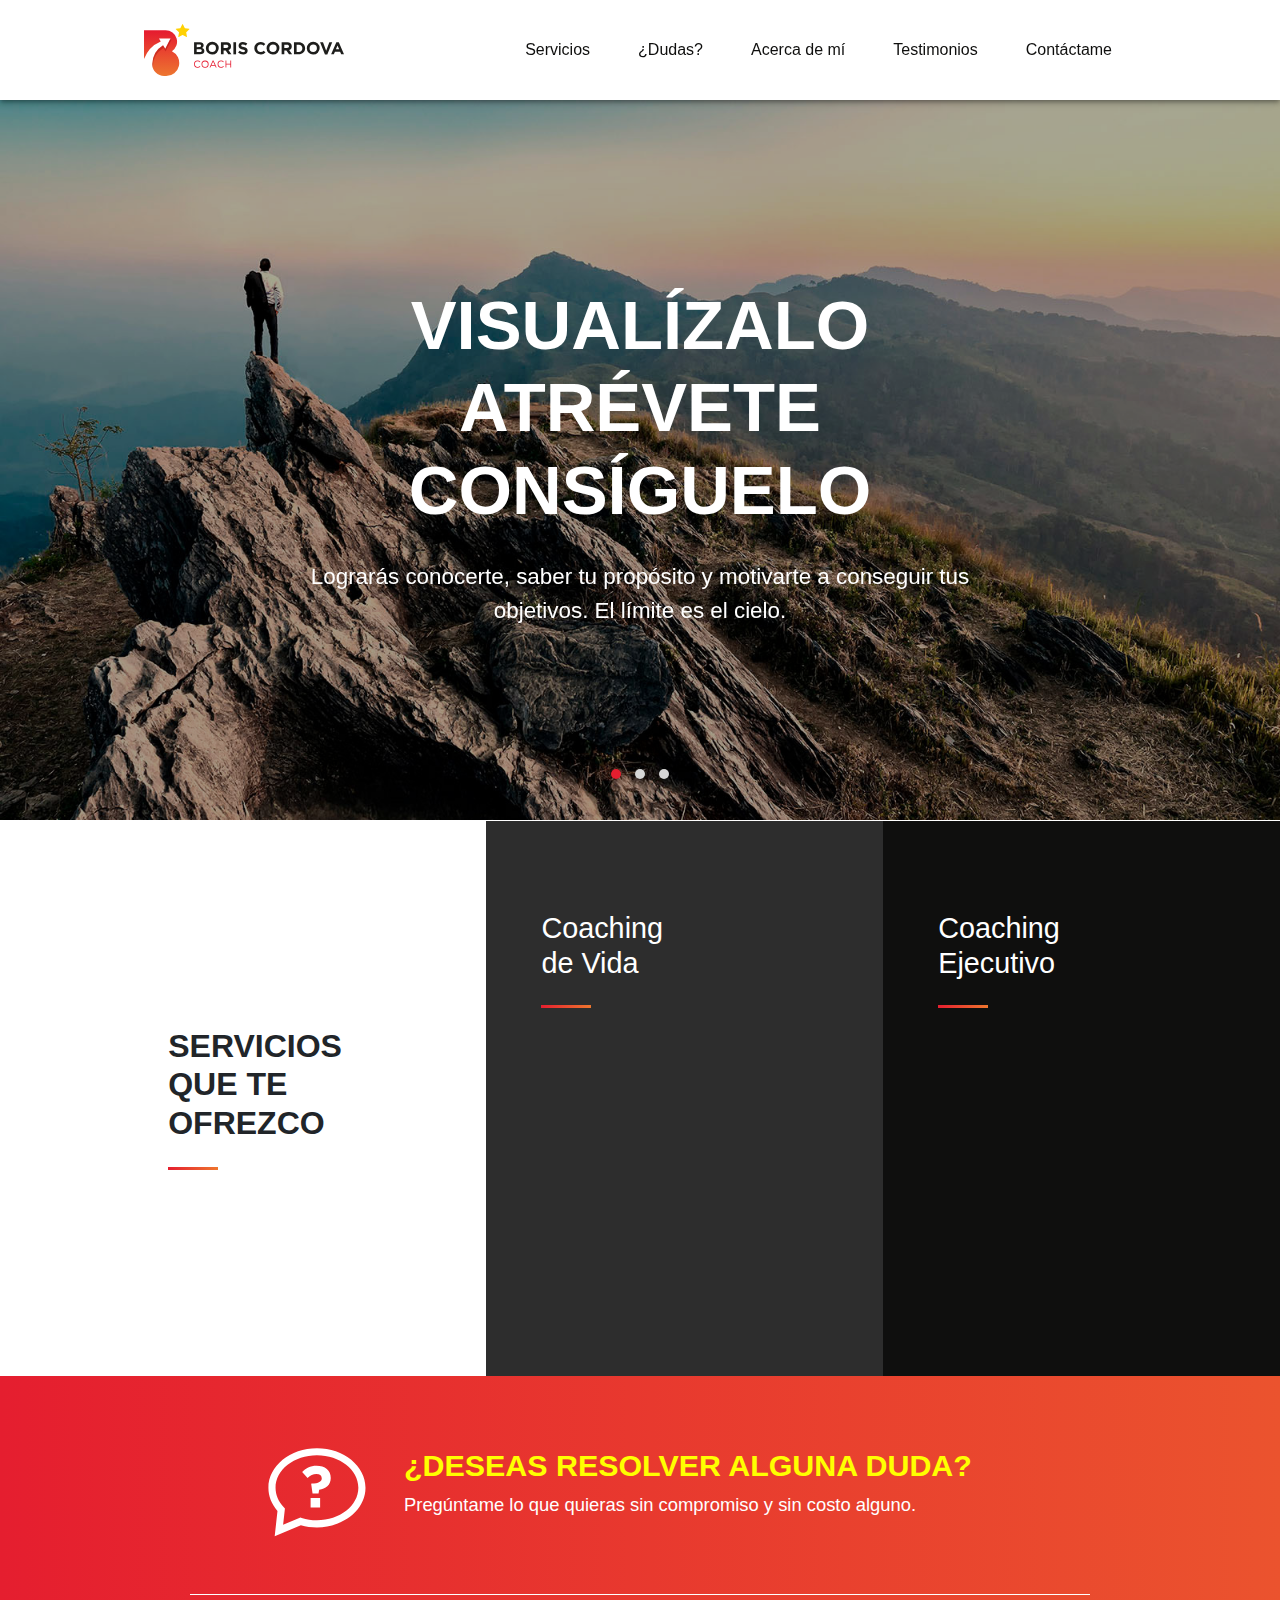
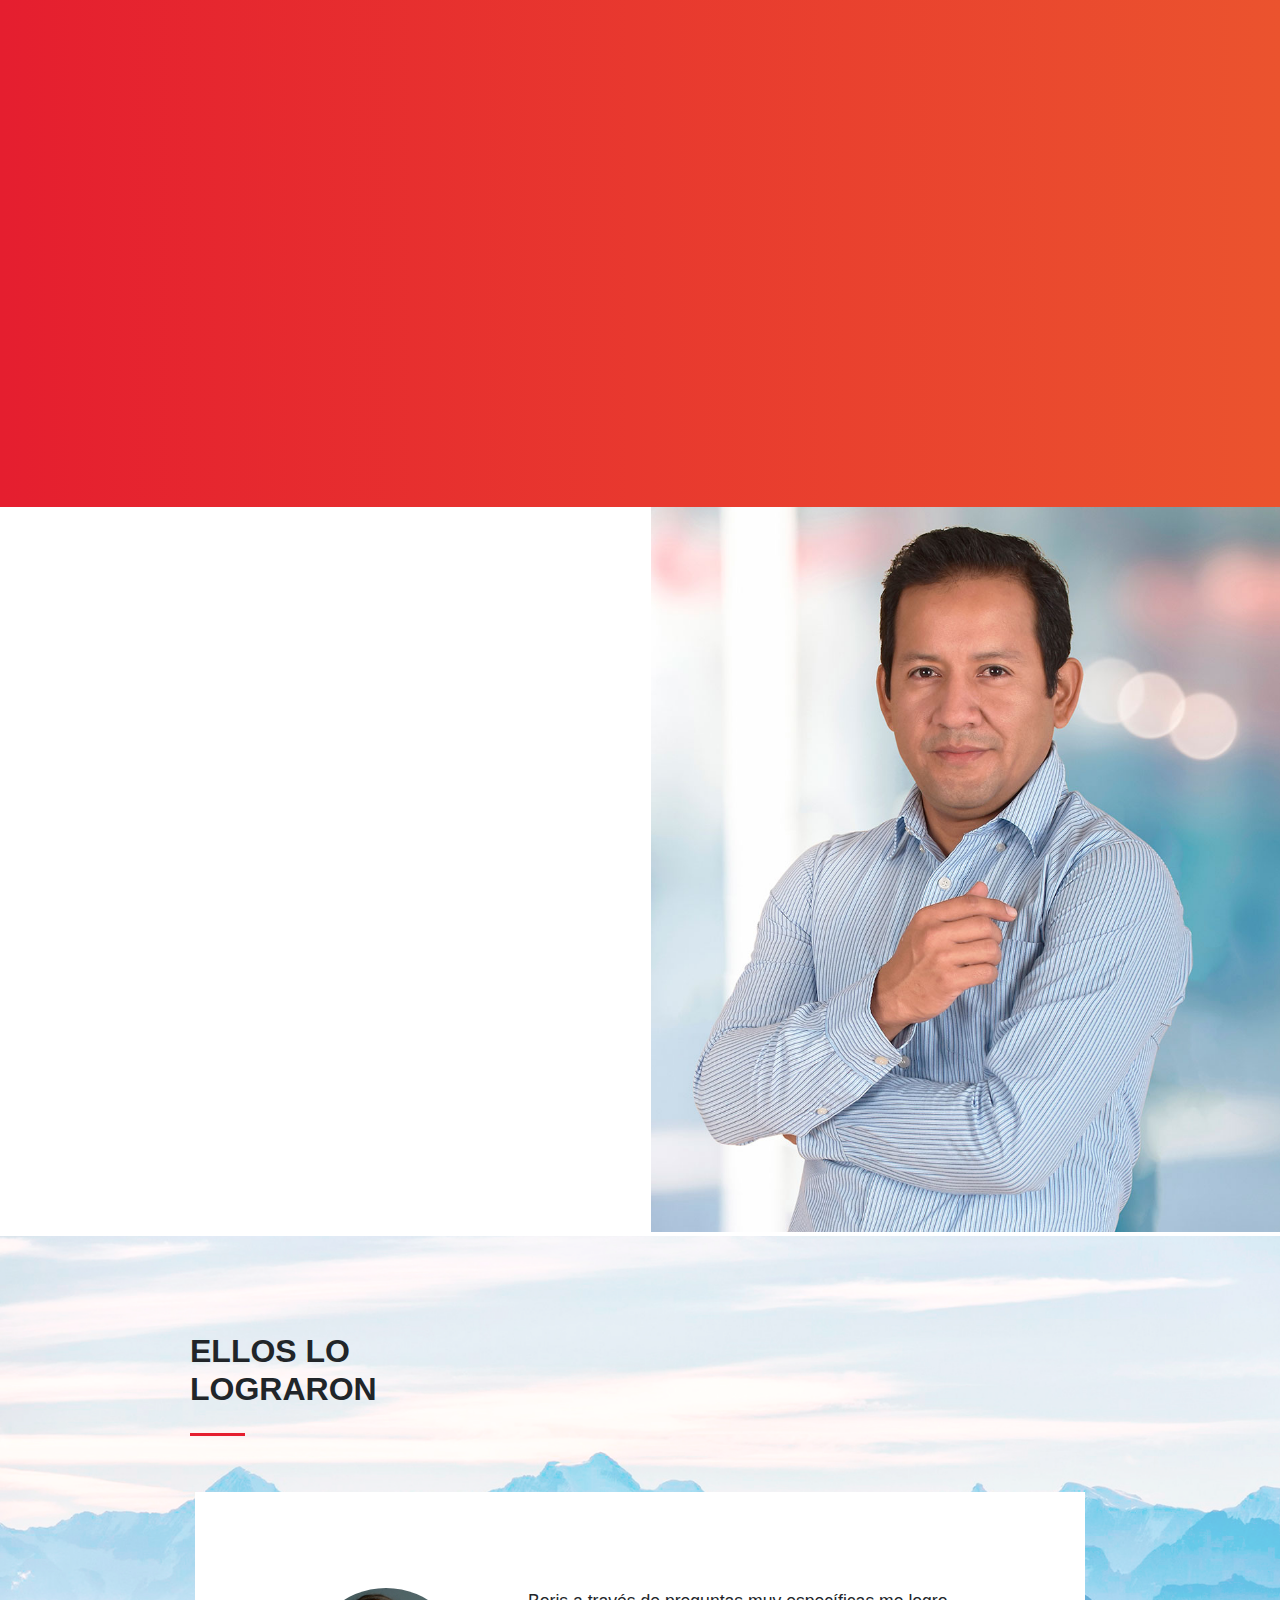
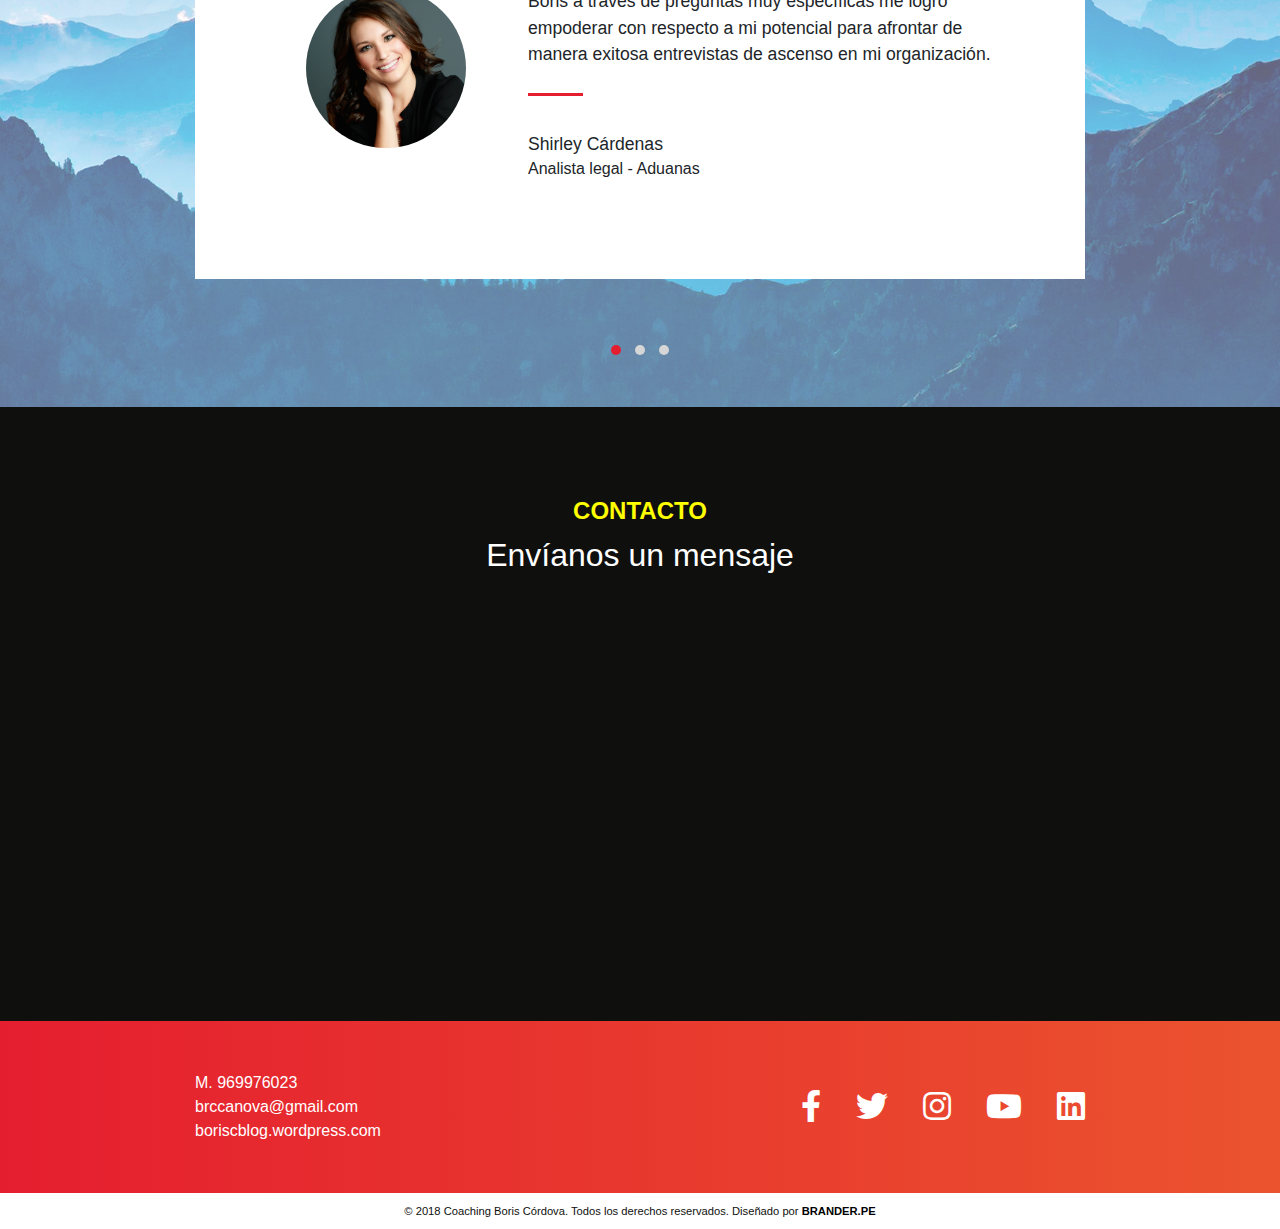
==== commit f2bff1be: "Mejora estilos para tablet" ====
--- a/index.html
+++ b/index.html
@@ -22,6 +22,7 @@
   <link rel="stylesheet" href="assets/owl-carousel/owl.theme.default.min.css">
   <link rel="stylesheet" href="assets/animate.css">
   <link rel="stylesheet" href="assets/styles.css" rel="stylesheet">
+  <script src="https://www.google.com/recaptcha/api.js" async defer></script>
 </head>
 <body>
   <nav id="menu" class="navbar fixed-top navbar-expand-lg navbar-light">
@@ -100,7 +101,7 @@
     <div class="container">
       <div class="sec-header">
         <img src="assets/images/question.svg" alt="question icon">
-        <div>
+        <div class="q-title">
           <h1>¿DESEAS RESOLVER ALGUNA DUDA?</h1>
           <p>Pregúntame lo que quieras sin compromiso y sin costo alguno.</p>
         </div>
@@ -183,25 +184,26 @@
     <div class="container">
       <h1>CONTACTO</h1>
       <p class="subtitle">Envíanos un mensaje</p>
-      <form id="contactForm" autocomplete="off" class="wow flipInY animated" data-wow-duration="1.2s" data-wow-delay=".2s">
+      <form id="contactForm" class="wow flipInY animated" data-wow-duration="1.2s" data-wow-delay=".2s" autocomplete="off">
         <div class="row">
           <div class="col-md-6 col-sm-12">
             <div class="form-group">
-              <input type="email" class="form-control" id="names" name="names" placeholder="Nombres">
+              <input type="text" class="form-control" id="names" name="names" placeholder="Nombres" required>
             </div>
           </div>
           <div class="col-md-6 col-sm-12">
             <div class="form-group">
-              <input type="email" class="form-control" id="email" name="email" placeholder="Correo">
+              <input type="email" class="form-control" id="email" name="email" placeholder="Correo" required>
             </div>
           </div>
           <div class="col-md-12">
             <div class="form-group">
-              <textarea class="form-control" id="message" placeholder="Mensaje" rows="3"></textarea>
+              <textarea class="form-control" id="message" placeholder="Mensaje" rows="3" required></textarea>
             </div>
           </div>
+          <div id='recaptcha' class="g-recaptcha" data-sitekey="6LfFSHcUAAAAAON5TdaMNrCxMKZWTASE_G5E2oMi" data-callback="sendEmail" data-size="invisible"></div>
           <div class="col-sm-12 form-footer">
-            <button type="submit" class="btn btn-color baction">Enviar</button>
+            <button type="submit" class="btn btn-color baction animated">Enviar</button>
           </div>
         </div>
       </form>
--- a/assets/styles.css
+++ b/assets/styles.css
@@ -167,6 +167,7 @@
 
 .item > .stext h1 {
 	font-size: 1.7em;
+	font-weight: bold;
 	width: 250px;
 	margin: 0 auto;
 }
@@ -184,7 +185,7 @@
 .services {
     margin-right: 0;
     margin-left: 0;
-    background-color: var(--dark);
+    background-color: transparent;
 }
 
 .services .subsec {
@@ -229,6 +230,7 @@
 
 .subsec h1 {
 	font-size: 1.7em;
+	font-weight: bold;
 	text-align: center;
 }
 
@@ -353,6 +355,7 @@
 
 .p-info h2 {
 	font-size: 1.5em;
+	font-weight: bold;
 	margin-bottom: 1.5em;
 }
 
@@ -399,6 +402,7 @@
 #testimonios h1 {
 	text-align: center;
 	font-size: 1.5em;
+	font-weight: bold;
 	margin-bottom: 1.5em;
 	padding-top: 2.5em;
 }
@@ -472,6 +476,7 @@
 #contactame h1 {
 	color: var(--emphasis);
 	font-size: 1.5em;
+	font-weight: bold;
 	text-align: center;
 	margin-bottom: 15px;
 }
@@ -633,6 +638,10 @@
 	transform: scale(1.4);
 }
 
+.g-recaptcha {
+	display: none;
+}
+
 /* Responsive */
 
 @media (min-width: 768px) {
@@ -672,6 +681,10 @@
 
 	/* Services */
 
+	.services {
+	    background-color: var(--dark);
+	}
+
 	.services .subsec {
 	    margin-right: 0;
     	margin-left: 0;
@@ -705,7 +718,7 @@
 
 	.subsec h1:after {
 		width: 50px;
-		margin: 0;
+		margin: 0 auto;
 		margin-top: 25px;
 	}
 
@@ -718,6 +731,12 @@
 		font-size: 1.05em;
 	}
 
+	/* About */
+
+	.p-info {
+	    padding: 60px 60px;
+	}
+
 	/* Questions */
 
 	.mb-sec {
@@ -725,11 +744,16 @@
 	}
 
 	#dudas .container {
-	    padding: 60px 110px;
+	    padding: 60px 30px;
+	}
+
+	#dudas .q-title {
+		margin: 0 auto;
 	}
 
 	#dudas .sec-header h1 {
 		font-size: 1.9em;
+		font-weight: bold;
 	}
 
 	#dudas .sec-header p{
@@ -781,14 +805,13 @@
 	}
 
 	#testimonios h1 {
-		text-align: left;
+		text-align: center;
 		font-size: 2em;
-		width: 170px;
 		padding-top: 3em;
 	}
 
 	#testimonios h1:after {
-	    margin: 0;
+	    margin: 0 auto;
 	    margin-top: 25px;
 	}
 
@@ -819,7 +842,7 @@
 
 	/* Contact */
 	#contactame .container {
-		padding: 90px 40px;
+		padding: 90px 60px;
 	}
 
 	#contactame h1 {
@@ -843,6 +866,11 @@
 	}
 
 	/* footer */
+	.footer .container {
+	    max-width: 900px;
+	    padding: 0 75px;
+	}
+
 	.footer .f-info {
 		text-align: left;
 		padding: 30px 0;
@@ -911,6 +939,12 @@
 		text-align: left;
 	}
 
+	.subsec h1:after {
+		width: 50px;
+		margin: 0;
+		margin-top: 25px;
+	}
+
 	.services > .subsec:nth-child(1) {
 	    display: flex;
 	    align-items: center;
@@ -927,10 +961,18 @@
 	}
 
 	/* Questions */
+
+	#dudas .container {
+	    padding: 60px 120px;
+	}
 	
 	#dudas .text-cont {
 		max-width: 78%;
 		font-size: 1.15em;
+	}
+
+	#dudas .q-title {
+		margin: 0;
 	}
 
 	.pl-sec {
@@ -995,6 +1037,32 @@
 		width: auto;
 		height: 725px;
 	}
+
+	/* Testimonials */
+	#testimonios .t-cont{
+		margin: 0 auto;
+	}
+
+	#testimonios h1 {
+		text-align: left;
+		width: 170px;
+	}
+
+	#testimonios h1:after {
+	    margin: 0;
+	    margin-top: 25px;
+	}
+
+	/* Contant */
+	#contactame .container {
+		padding: 90px 5px;
+	}
+
+	/* Footer */
+	.footer .container {
+	    max-width: 900px;
+	    padding: 20px;
+	}
 }
 
 @media (min-width: 1200px) {
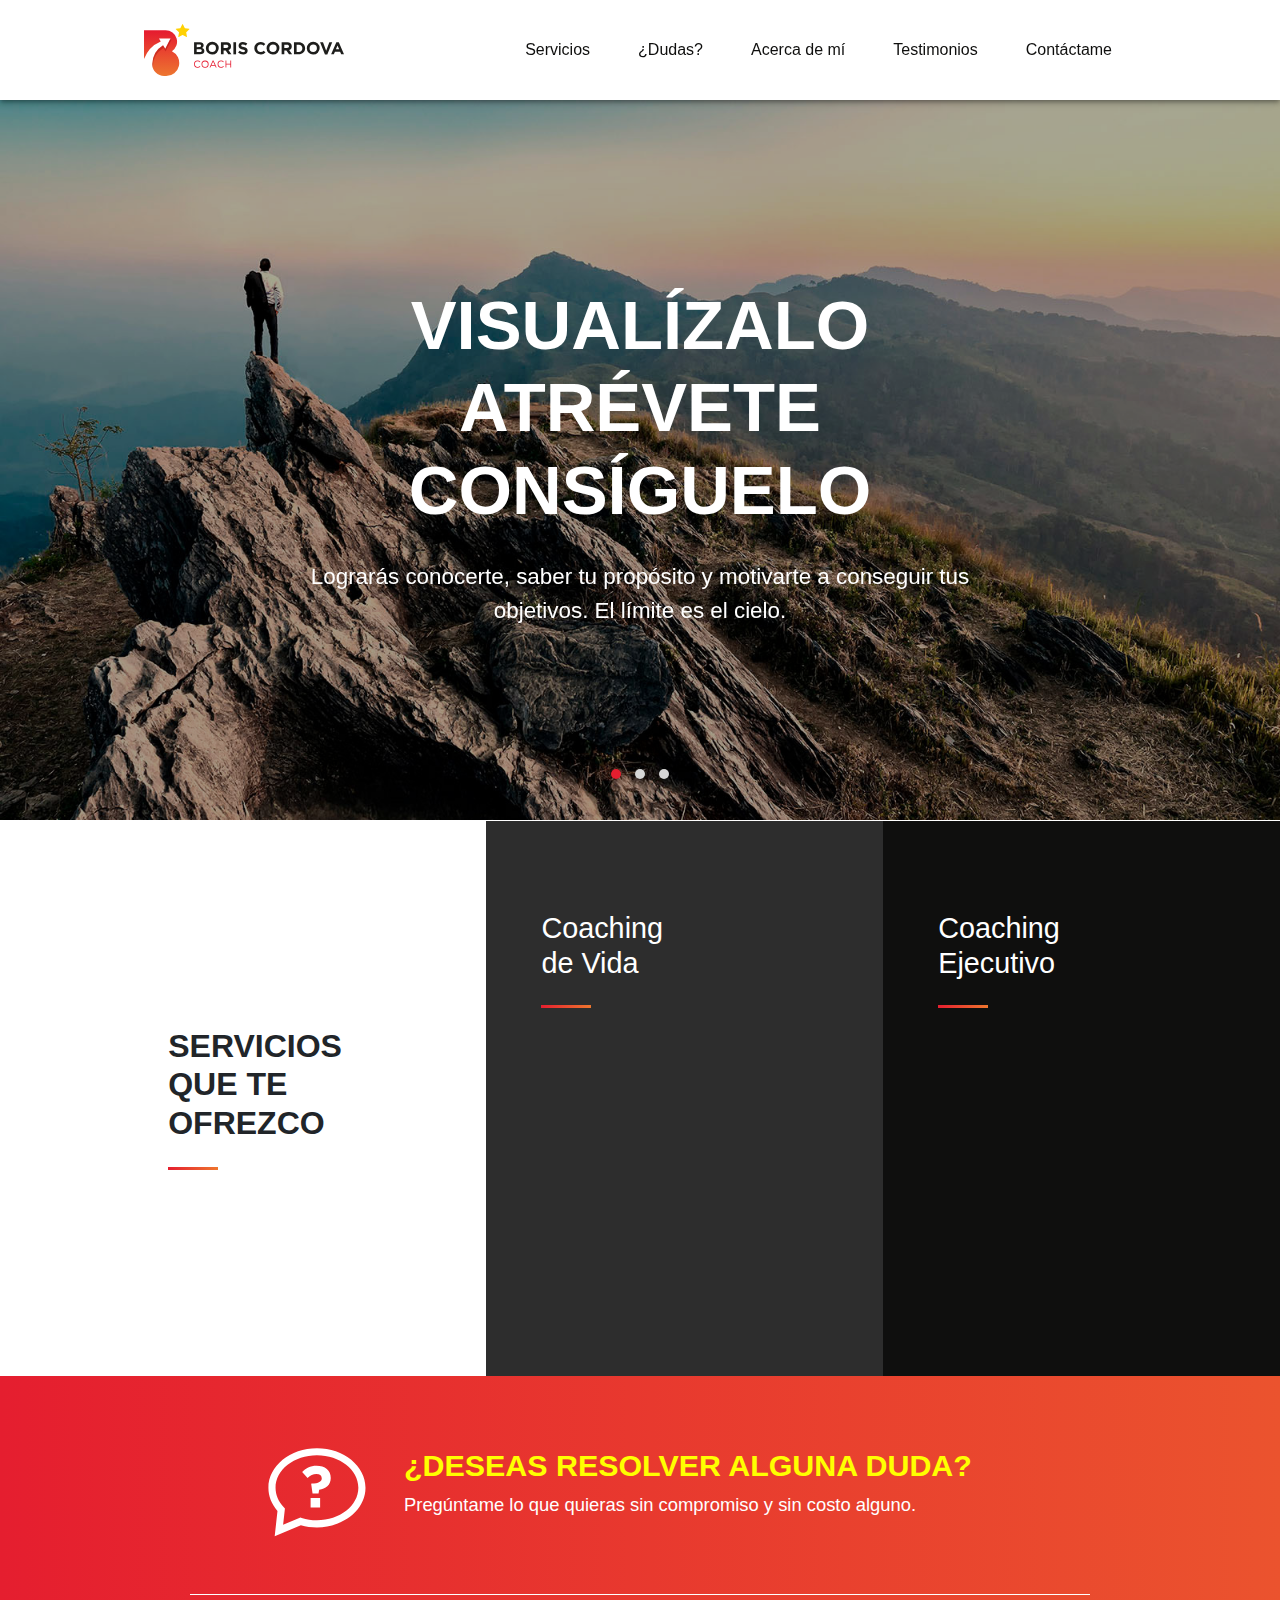
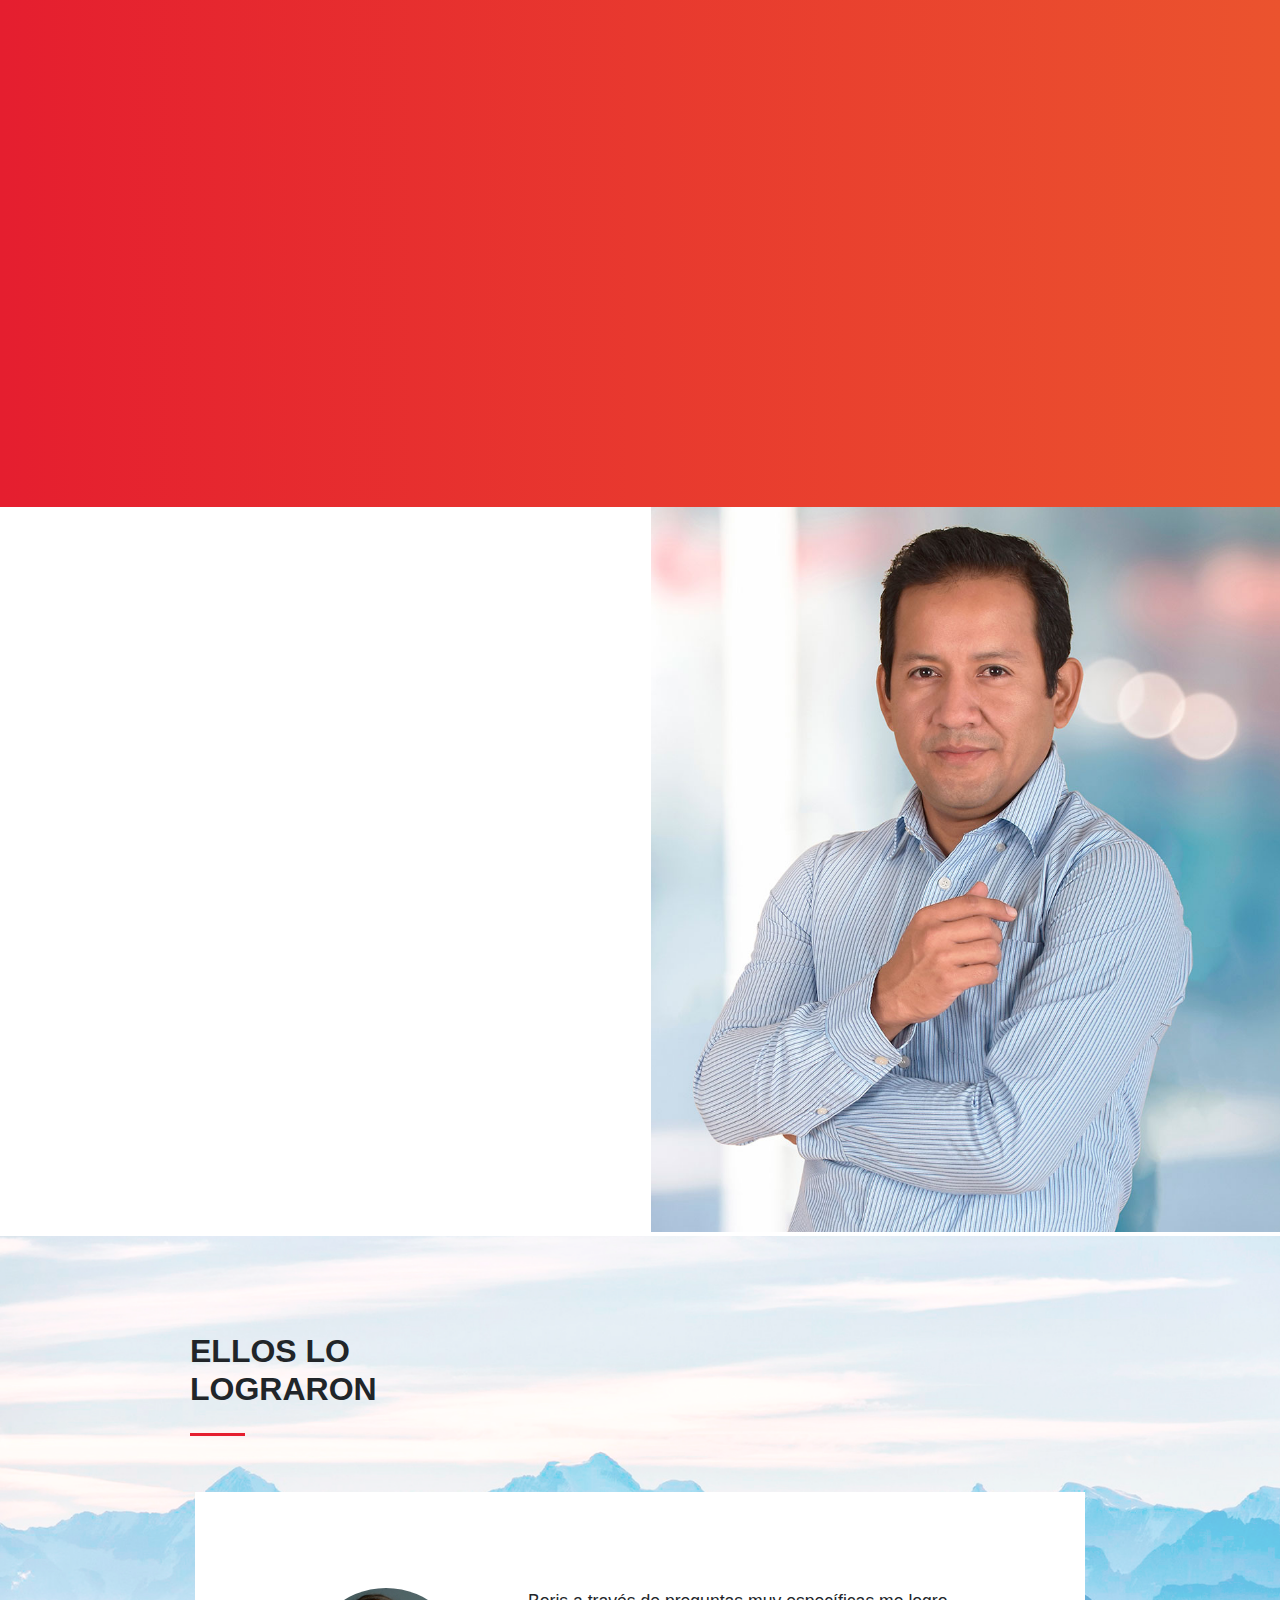
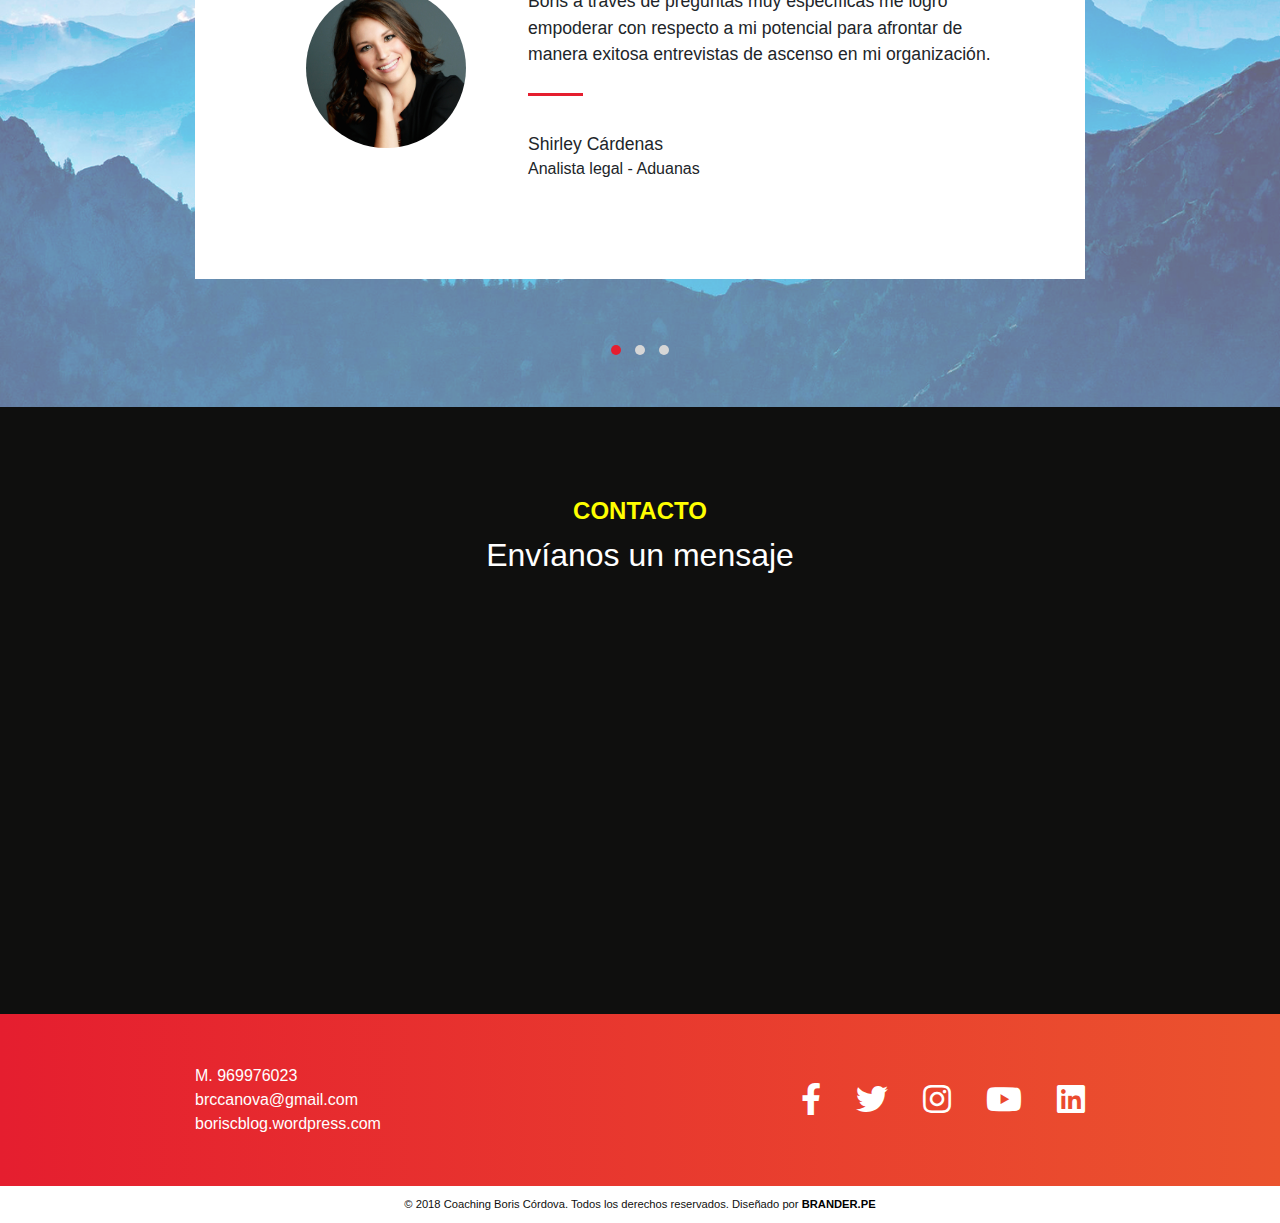
==== commit c4837b4b: "Formulario de contacto operativo" ====
--- a/index.html
+++ b/index.html
@@ -198,7 +198,7 @@
           </div>
           <div class="col-md-12">
             <div class="form-group">
-              <textarea class="form-control" id="message" placeholder="Mensaje" rows="3" required></textarea>
+              <textarea class="form-control" id="message" name="message" placeholder="Mensaje" rows="3" required></textarea>
             </div>
           </div>
           <div id='recaptcha' class="g-recaptcha" data-sitekey="6LfFSHcUAAAAAON5TdaMNrCxMKZWTASE_G5E2oMi" data-callback="sendEmail" data-size="invisible"></div>
--- a/assets/styles.css
+++ b/assets/styles.css
@@ -491,10 +491,12 @@
 }
 
 .form-footer {
+	margin-top: 2em;
 	text-align: center;
 }
 
 .form-footer [type="submit"] {
+	margin-top: 0;
 	font-size: 1.2em;
 	width: 150px;
 }
@@ -642,6 +644,20 @@
 	display: none;
 }
 
+.send-success{
+	font-size: 1.1em;
+	text-align: center;
+	font-weight: bold;
+	color: #00C485;
+}
+
+.send-error {
+	font-size: 1.1em;
+	text-align: center;
+	font-weight: bold;
+	color: #e51e2f;
+}
+
 /* Responsive */
 
 @media (min-width: 768px) {
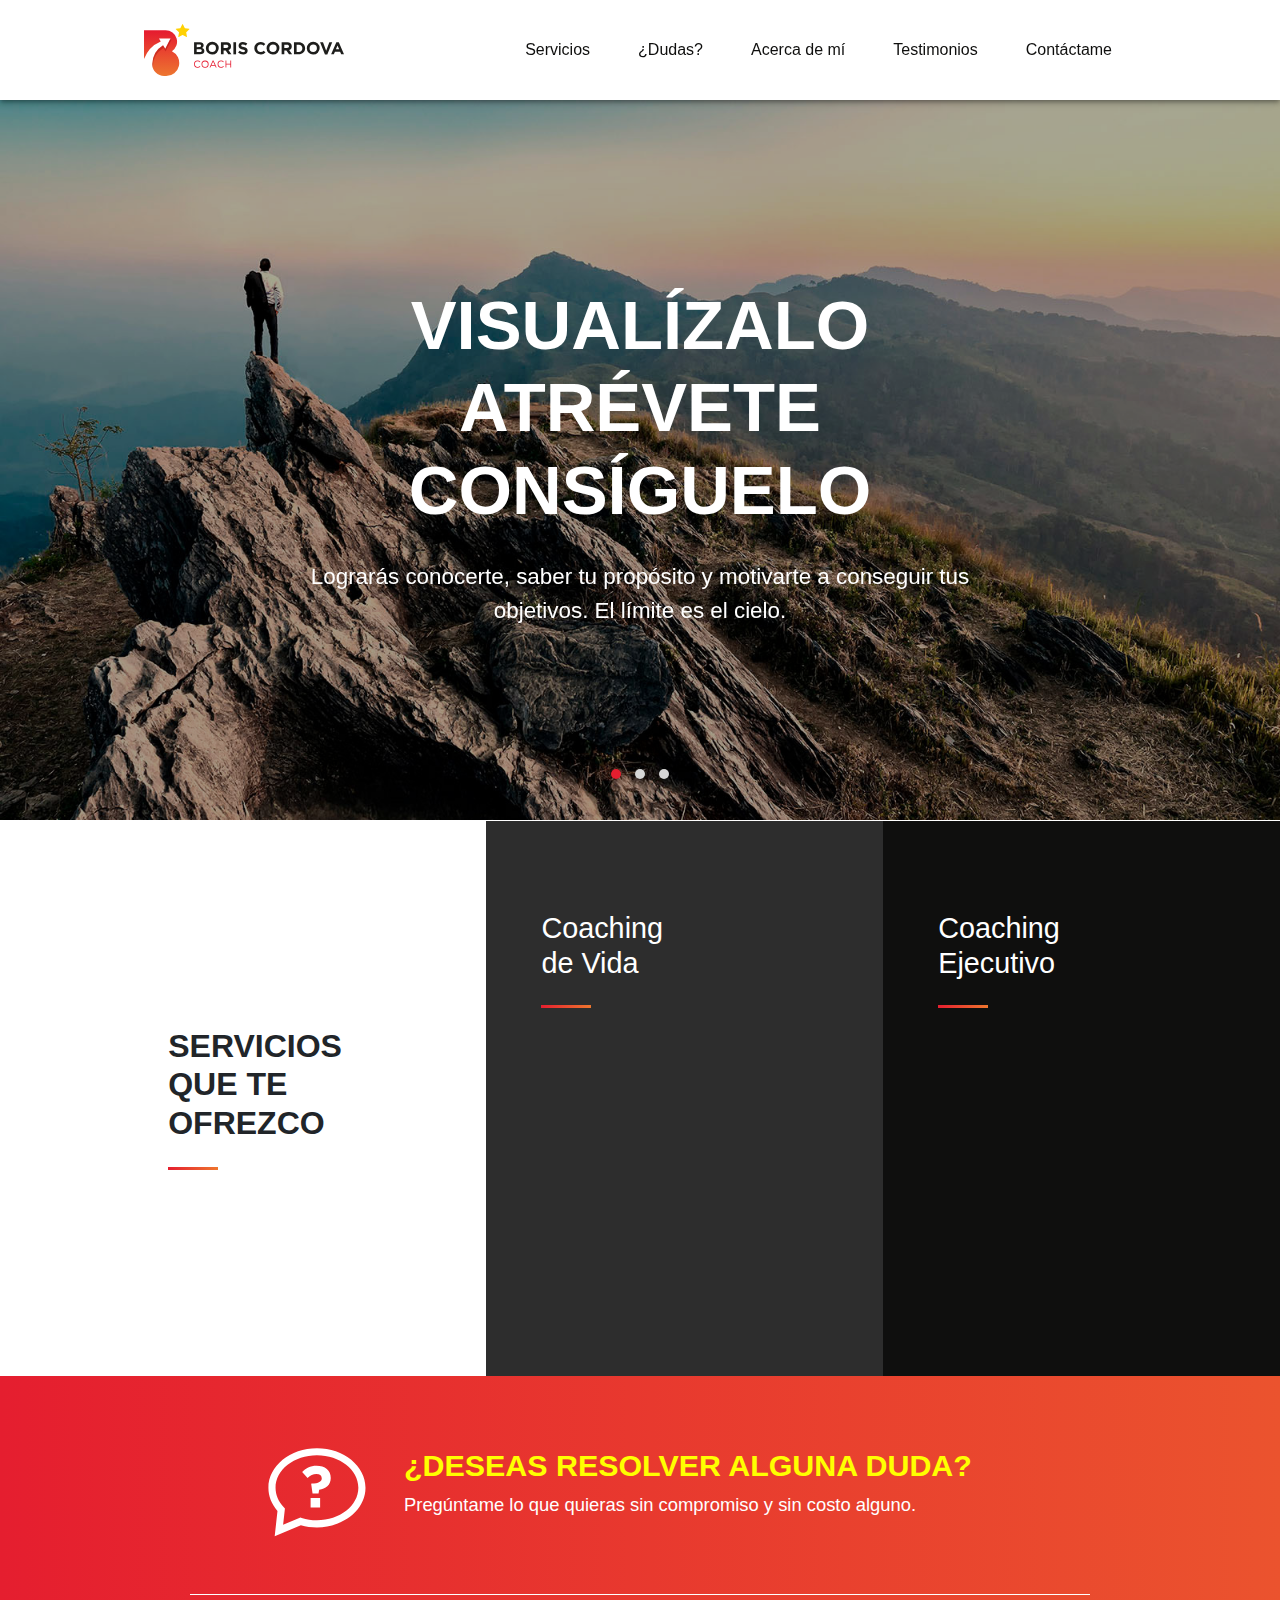
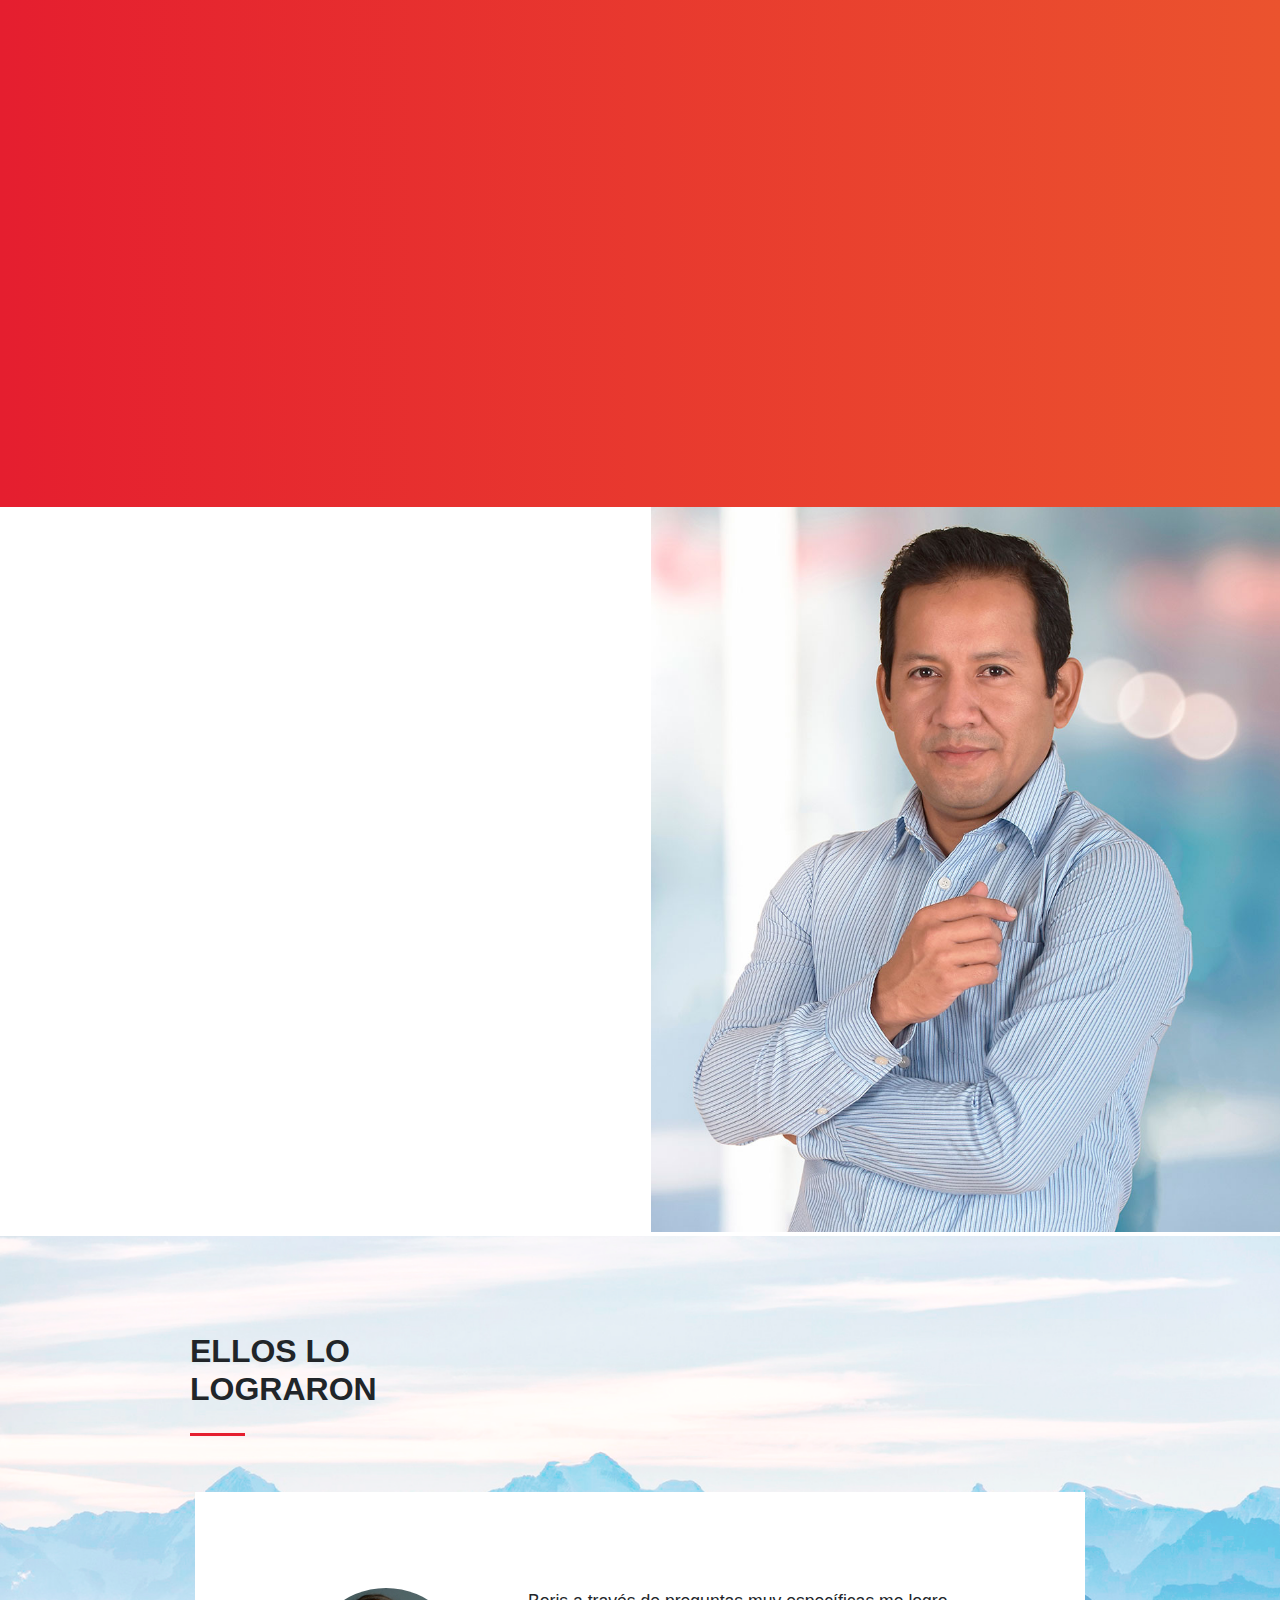
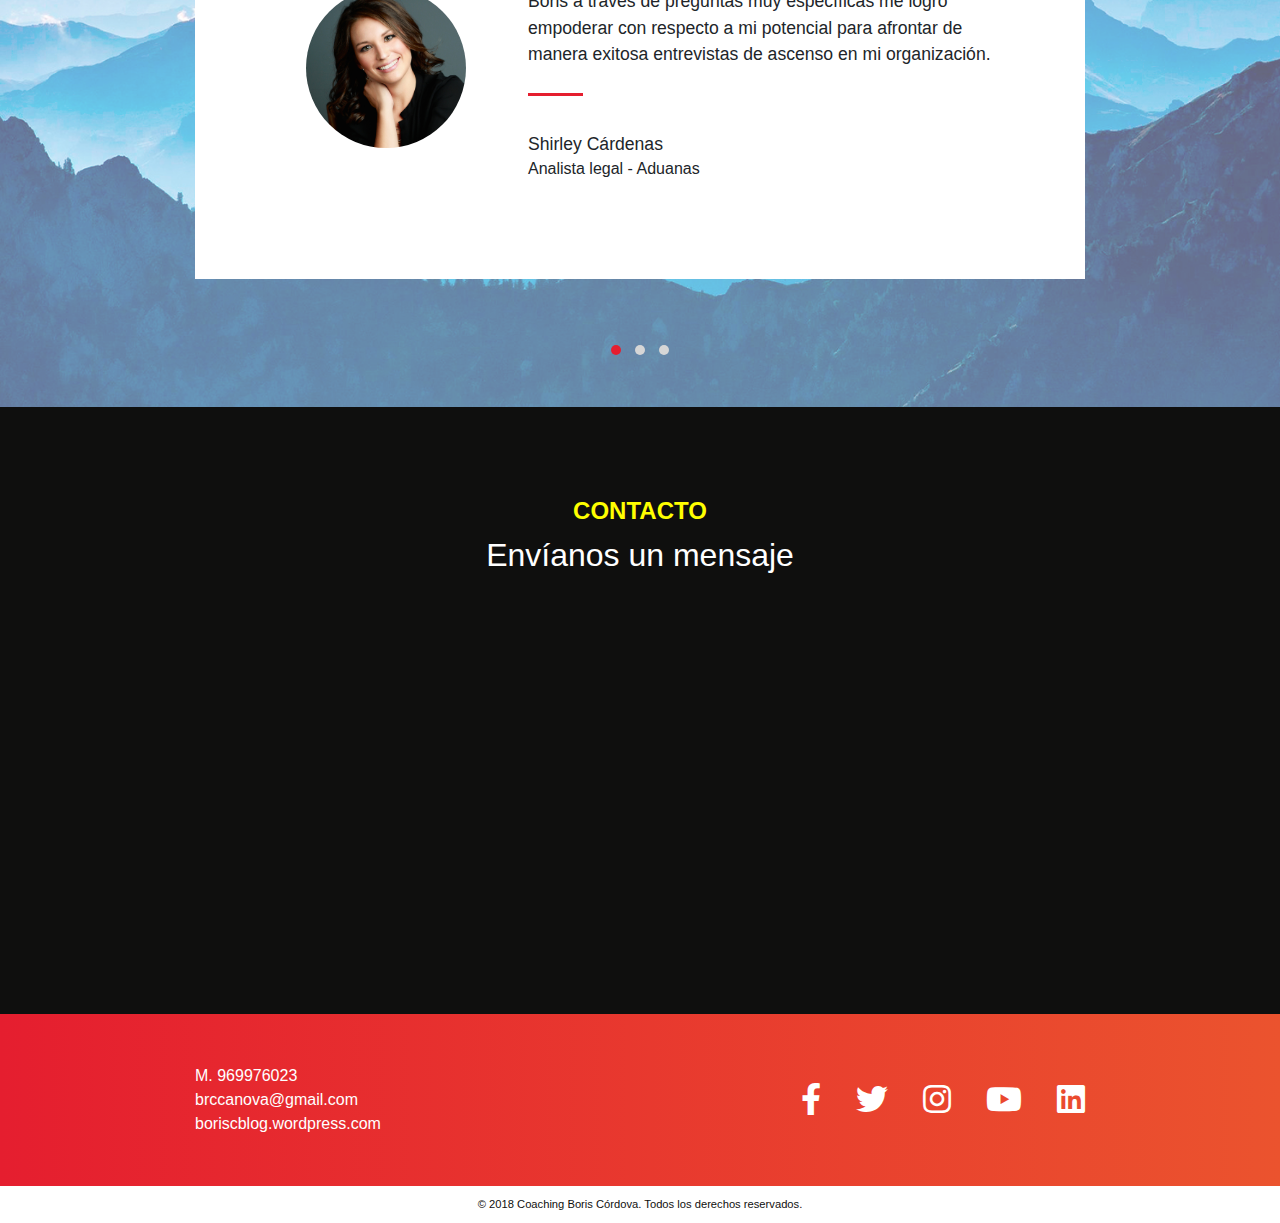
==== commit a2cf5eba: "Actualización de estilos" ====
--- a/index.html
+++ b/index.html
@@ -4,25 +4,14 @@
   <meta charset="UTF-8">
   <meta name="viewport" content="width=device-width, initial-scale=1">
   <meta name="author" content="Jorge Luis Vásquez">
-  <meta name="description" content="Coaching Personal para potenciar habilidades personales y competencias profesionales" />
   <title>Boris Córdova | Coaching Personal</title>
   <link rel="icon" href="assets/images/logo_icon.png" type="image" sizes="16x16">
-
-  <meta property="og:title" content="Boris Córdova | Coaching Personal">
-  <meta property="og:description" content="example description">
-  <meta property="og:image" content="https://buscagol.com/public/images/img-social.png">
-  <meta property="og:url" content="https://buscagol.com">
-  <meta name="twitter:card" content="summary_large_image">
-  <meta property="og:site_name" content="Boris Córdova">
-  <meta name="twitter:image:alt" content="Plataforma de reservas y administración de establecimientos deportivos Buscagol">
-
   <link rel="stylesheet" href="assets/bootstrap-4.1.3/css/bootstrap.min.css" rel="stylesheet">
   <link rel="stylesheet" href="https://use.fontawesome.com/releases/v5.4.1/css/all.css">
   <link rel="stylesheet" href="assets/owl-carousel/owl.carousel.min.css">
   <link rel="stylesheet" href="assets/owl-carousel/owl.theme.default.min.css">
   <link rel="stylesheet" href="assets/animate.css">
   <link rel="stylesheet" href="assets/styles.css" rel="stylesheet">
-  <script src="https://www.google.com/recaptcha/api.js" async defer></script>
 </head>
 <body>
   <nav id="menu" class="navbar fixed-top navbar-expand-lg navbar-light">
@@ -88,7 +77,7 @@
       </div>
       <div class="subsec bak-gray">
         <h2 class="wow fadeInRight animated" data-wow-delay=".2s">Coaching de Vida</h1>
-        <p class="wow fadeIn animated" data-wow-duration="1.2s" data-wow-delay="1.6s">Potenciar tus habilidades personales o el logro de tus objetivos. Hablar con la persona que nos cuesta. Bajar de peso. Iniciar un emprendimiento. Organizarnos mejor. Comunicarnos mejor. Perder el miedo hablar en público. Charlas en temas de coach. Talleres motivacionales.Ponencias de management personal.</p>
+        <p class="wow fadeIn animated" data-wow-duration="1.2s" data-wow-delay="1.6s">Potenciar tus habilidades personales o el logro de tus objetivos. Hablar con la persona que nos cuesta. Bajar de peso. Iniciar un emprendimiento. Organizarnos mejor. Comunicarnos mejor. Perder el miedo hablar en público. Charlas en temas de coach. Talleres motivacionales. Ponencias de management personal.</p>
       </div>
       <div class="subsec bak-dark">
         <h2 class="wow fadeInRight animated" data-wow-delay=".6s">Coaching Ejecutivo</h1>
@@ -201,7 +190,6 @@
               <textarea class="form-control" id="message" name="message" placeholder="Mensaje" rows="3" required></textarea>
             </div>
           </div>
-          <div id='recaptcha' class="g-recaptcha" data-sitekey="6LfFSHcUAAAAAON5TdaMNrCxMKZWTASE_G5E2oMi" data-callback="sendEmail" data-size="invisible"></div>
           <div class="col-sm-12 form-footer">
             <button type="submit" class="btn btn-color baction animated">Enviar</button>
           </div>
@@ -230,7 +218,7 @@
       </div>
     </div>
     <div class="copyright">
-      <span>© 2018 Coaching Boris Córdova. Todos los derechos reservados. Diseñado por <a href="https://www.facebook.com/brander.pe/?ref=bookmarks">BRANDER.PE</a></span>
+      <span>© 2018 Coaching Boris Córdova. Todos los derechos reservados.</span>
     </div>
   </footer>
     
@@ -240,4 +228,4 @@
   <script src="assets/wow/wow.min.js"></script>
   <script src="assets/main.js"></script>
 </body>
-</html>+</html>
--- a/assets/styles.css
+++ b/assets/styles.css
@@ -251,7 +251,6 @@
 }
 
 .subsec p {
-	text-align: justify;
 	margin-top: 35px;
 }
 
